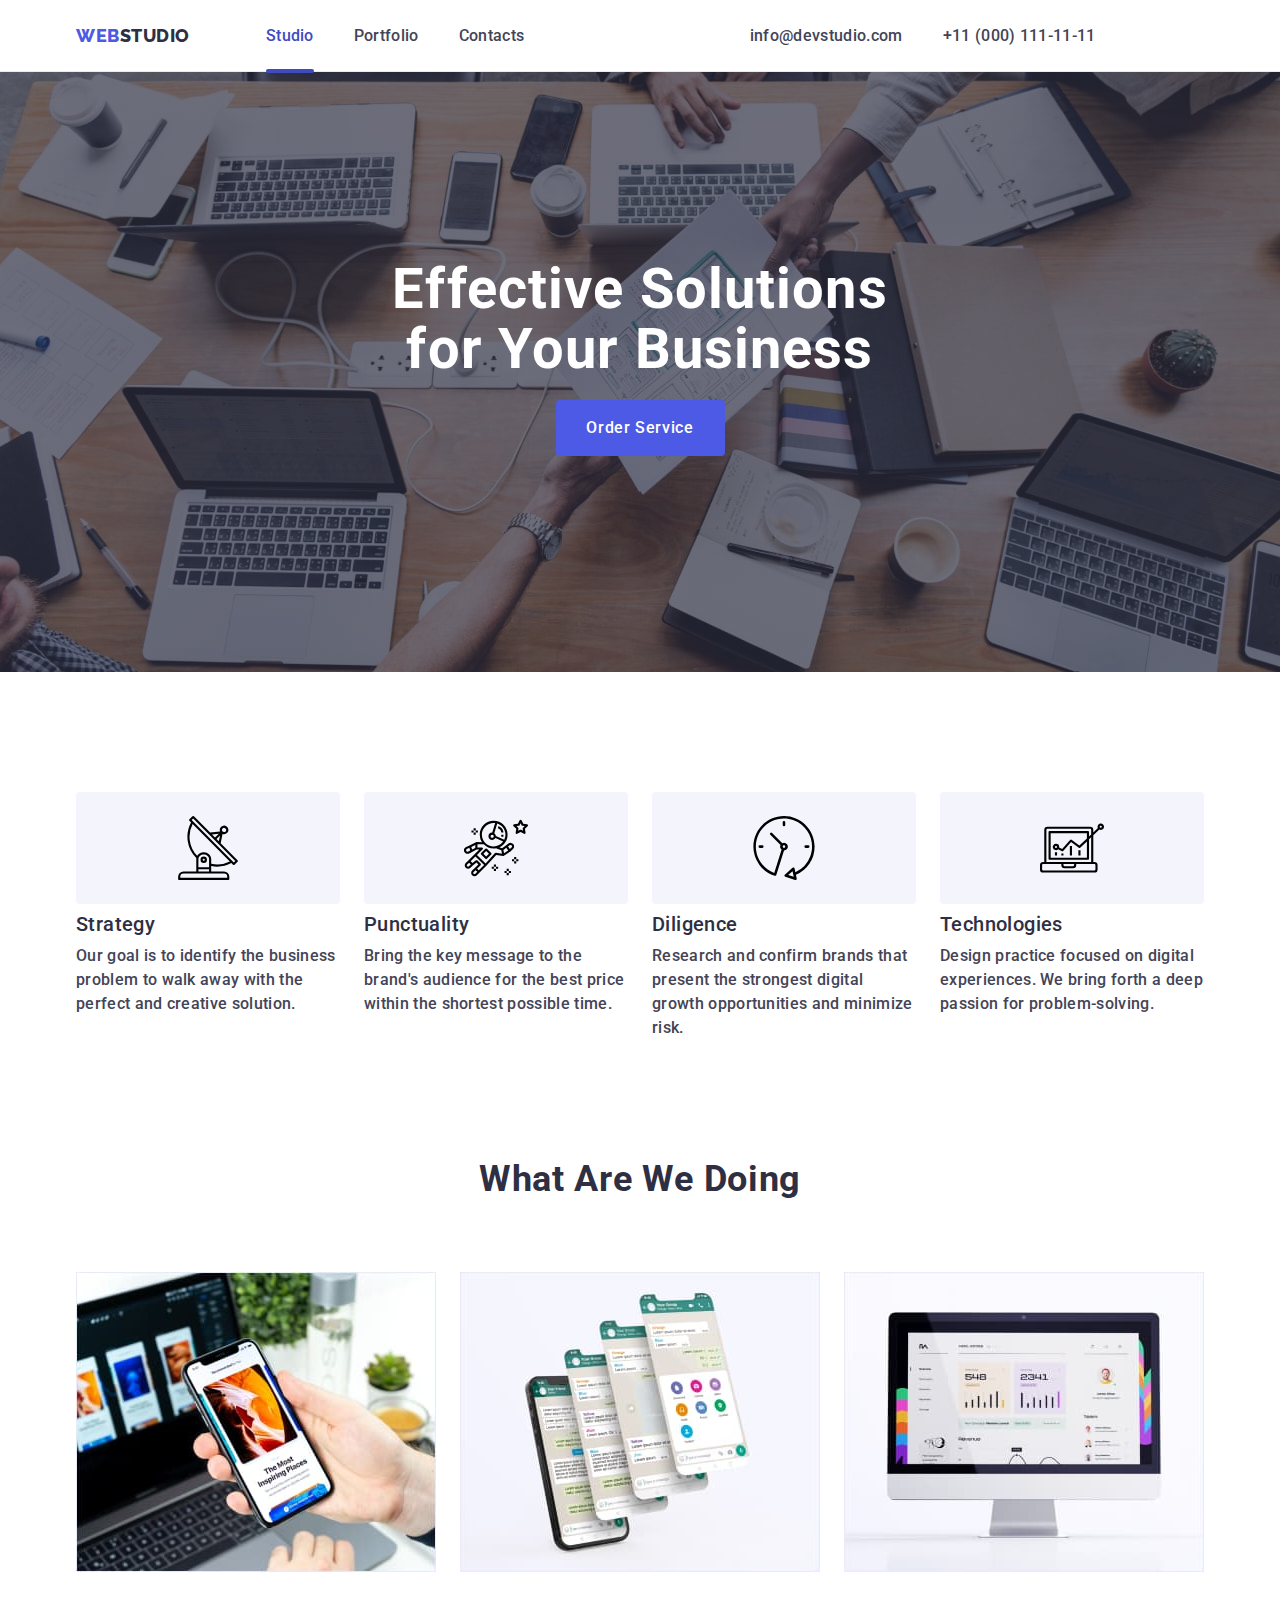
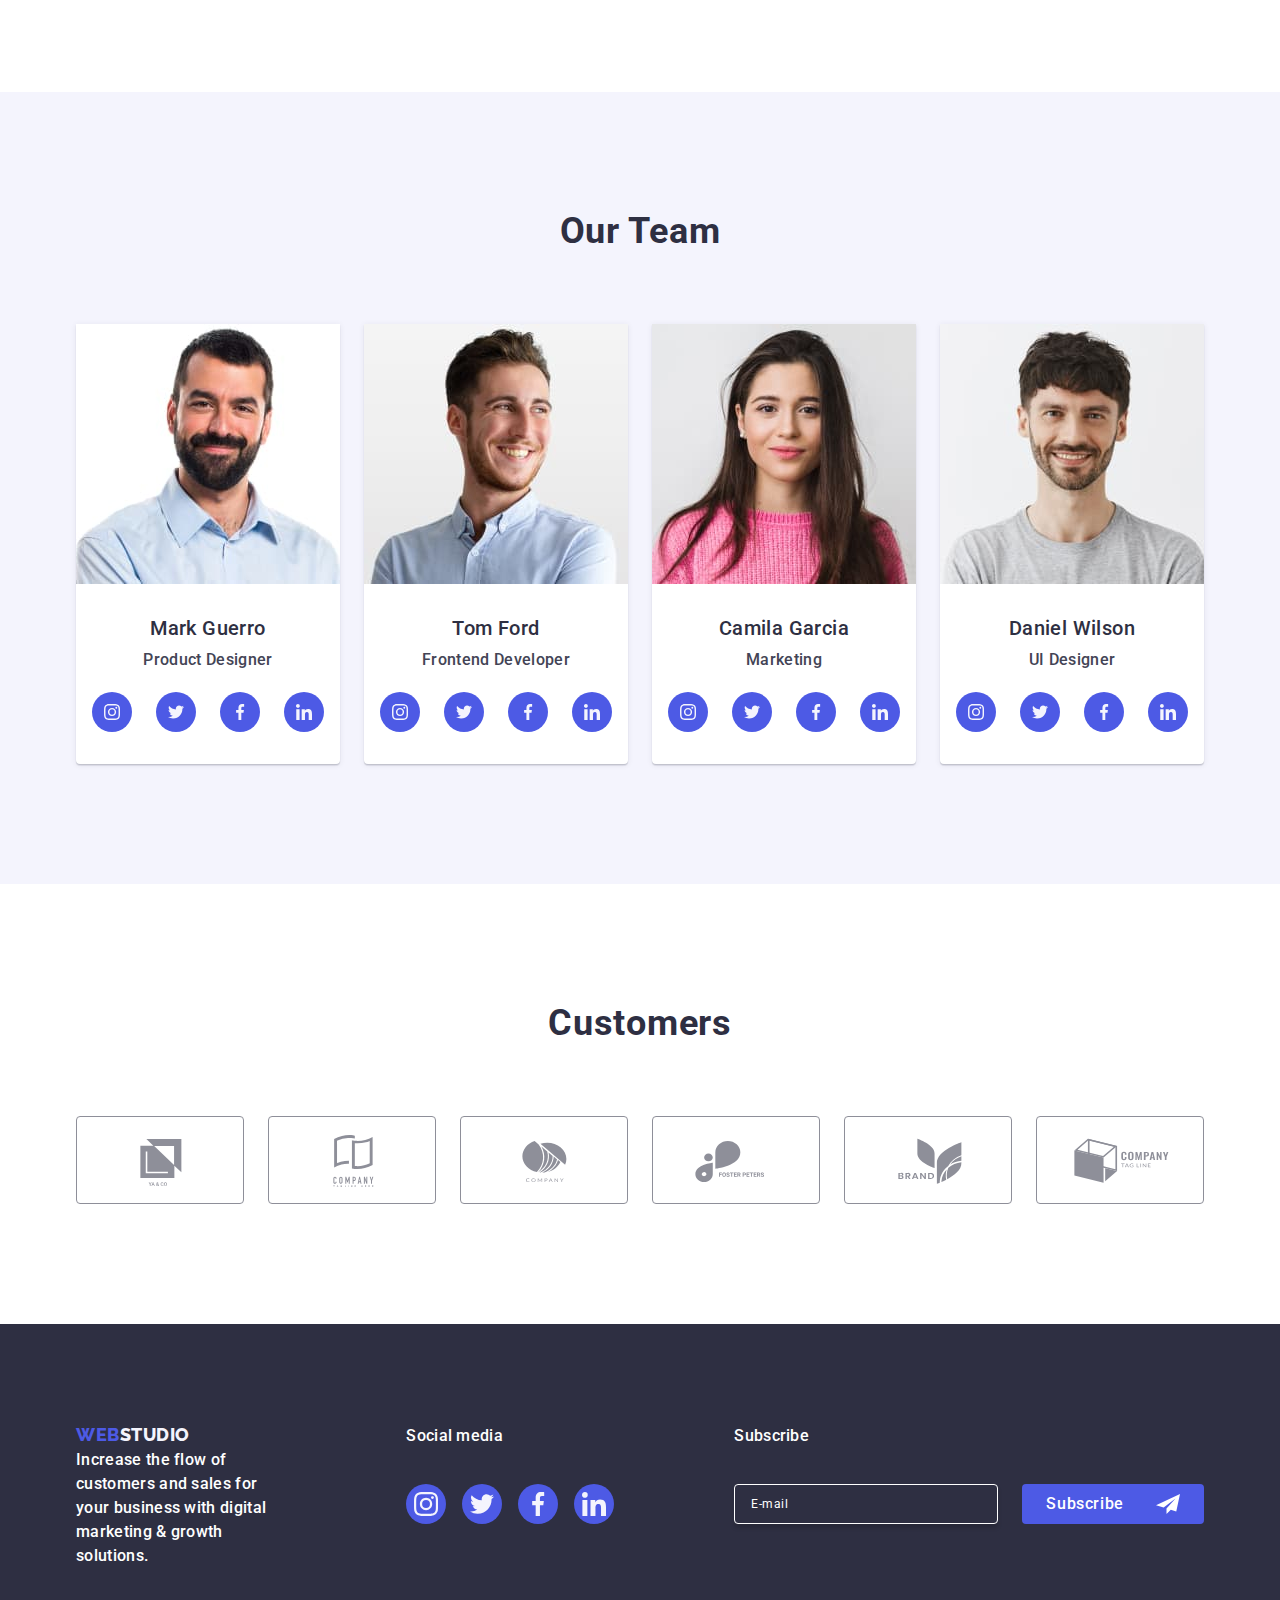
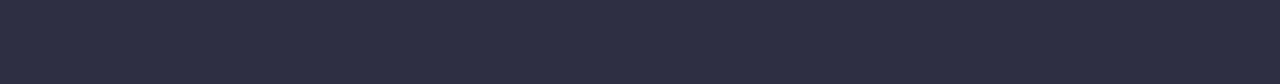
==== index.html @ bc47aa1d "Initial commit" ====
<!DOCTYPE html>
<html lang="en">
  <head>
    <link rel="preconnect" href="https://fonts.googleapis.com" />
    <link rel="preconnect" href="https://fonts.gstatic.com" crossorigin />
    <link
      href="https://fonts.googleapis.com/css2?family=Raleway:wght@800&family=Roboto:wght@400;500;700;900&display=swap"
      rel="stylesheet"
    />

    <link
      rel="stylesheet"
      href="https://cdnjs.cloudflare.com/ajax/libs/modern-normalize/2.0.0/modern-normalize.min.css"
      integrity="sha512-4xo8blKMVCiXpTaLzQSLSw3KFOVPWhm/TRtuPVc4WG6kUgjH6J03IBuG7JZPkcWMxJ5huwaBpOpnwYElP/m6wg=="
      crossorigin="anonymous"
      referrerpolicy="no-referrer"
    />
    <link rel="stylesheet" href="css/style.css" />
    <meta charset="UTF-8" />
    <meta name="viewport" content="width=device-width, initial-scale=1.0" />
    <title>Studio</title>
  </head>
  <body>
    <header class="head">
      <div class="headercontainer container">
        <nav class="headernav">
          <a class="logo link" href="index.html"
            >WEB<span class="logospan">Studio</span></a
          >
          <ul class="list">
            <li>
              <a class="navlink link active" href="./index.html">Studio</a>
            </li>
            <li>
              <a class="navlink link" href="./portfolio.html"> Portfolio</a>
            </li>
            <li><a class="navlink link" href="">Contacts</a></li>
          </ul>
        </nav>
        <address class="adress">
          <ul class="list">
            <li>
              <a href="mailto:info@devstudio.com" class="adreslink link"
                >info@devstudio.com</a
              >
            </li>
            <li>
              <a href="tel:11(000)1111111" class="adreslink link"
                >+11 (000) 111-11-11</a
              >
            </li>
          </ul>
        </address>
      </div>
    </header>
    <main>
      <section class="herosection">
        <div class="container">
          <h1 class="mainheader">Effective Solutions for Your Business</h1>
          <button data-modal-open type="button" class="herobutton">
            Order Service
          </button>
        </div>
      </section>
      <section class="featuressection">
        <div class="container">
          <h2 class="visually-hidden">FEATURES</h2>
          <ul class="list">
            <li class="listitem">
              <div class="icon">
                <svg width="64" height="64">
                  <use href="./images/icons.svg#icon-antenna-1"></use>
                </svg>
              </div>
              <h3 class="headerthree">Strategy</h3>
              <p class="paragraph">
                Our goal is to identify the business problem to walk away with
                the perfect and creative solution.
              </p>
            </li>
            <li class="listitem">
              <div class="icon">
                <svg width="64" height="64">
                  <use href="./images/icons.svg#icon-astronaut-1"></use>
                </svg>
              </div>
              <h3 class="headerthree">Punctuality</h3>
              <p class="paragraph">
                Bring the key message to the brand's audience for the best price
                within the shortest possible time.
              </p>
            </li>
            <li class="listitem">
              <div class="icon">
                <svg width="64" height="64">
                  <use href="./images/icons.svg#icon-clock-1"></use>
                </svg>
              </div>
              <h3 class="headerthree">Diligence</h3>
              <p class="paragraph">
                Research and confirm brands that present the strongest digital
                growth opportunities and minimize risk.
              </p>
            </li>
            <li class="listitem">
              <div class="icon">
                <svg width="64" height="64">
                  <use href="./images/icons.svg#icon-diagram-1"></use>
                </svg>
              </div>
              <h3 class="headerthree">Technologies</h3>
              <p class="paragraph">
                Design practice focused on digital experiences. We bring forth a
                deep passion for problem-solving.
              </p>
            </li>
          </ul>
        </div>
      </section>
      <section class="skillssection">
        <div class="container">
          <h2 class="headertwo">What are we doing</h2>
          <ul class="list">
            <li class="listitem">
              <img
                src="images/WhatAreWe1.jpg"
                alt="desktop image"
                width="360"
                height="300"
              />
            </li>
            <li class="listitem">
              <img
                src="images/WhatAreWe2.jpg"
                alt="mobile image"
                width="360"
                height="300"
              />
            </li>
            <li class="listitem">
              <img
                src="images/WhatAreWe3.jpg"
                alt="laptop mobile image"
                width="360"
                height="300"
              />
            </li>
          </ul>
        </div>
      </section>
      <section class="ourteamsection">
        <div class="container">
          <h2 class="headertwo">Our Team</h2>
          <ul class="list">
            <li class="teammember">
              <img
                src="images/MarkGuerro.jpg"
                alt="middle age man in a blue shirt with short black stubble"
                width="264"
                height="260"
              />
              <div class="memberdescription">
                <h3 class="headerthree">Mark Guerro</h3>
                <p class="paragraph">Product Designer</p>
                <ul class="socialicons">
                  <li class="socialicon">
                    <a class="sociallink" href="">
                      <svg class="svgproperties" width="16" height="16">
                        <use href="./images/icons.svg#icon-instagram-2"></use>
                      </svg>
                    </a>
                  </li>
                  <li class="socialicon">
                    <a class="sociallink" href="">
                      <svg class="svgproperties" width="16" height="16">
                        <use href="./images/icons.svg#icon-twitter-1"></use>
                      </svg>
                    </a>
                  </li>
                  <li class="socialicon">
                    <a class="sociallink" href="">
                      <svg class="svgproperties" width="16" height="16">
                        <use href="./images/icons.svg#icon-facebook-1"></use>
                      </svg>
                    </a>
                  </li>
                  <li class="socialicon">
                    <a class="sociallink" href="">
                      <svg class="svgproperties" width="16" height="16">
                        <use href="./images/icons.svg#icon-linkedin-1"></use>
                      </svg>
                    </a>
                  </li>
                </ul>
              </div>
            </li>
            <li class="teammember">
              <img
                src="images/TomFord.jpg"
                alt="smiling young man with blond hair with short stubble"
                width="264"
                height="260"
              />
              <div class="memberdescription">
                <h3 class="headerthree">Tom Ford</h3>
                <p class="paragraph">Frontend Developer</p>
                <ul class="socialicons">
                  <li class="socialicon">
                    <a class="sociallink" href="">
                      <svg class="svgproperties" width="16" height="16">
                        <use href="./images/icons.svg#icon-instagram-2"></use>
                      </svg>
                    </a>
                  </li>
                  <li class="socialicon">
                    <a class="sociallink" href="">
                      <svg class="svgproperties" width="16" height="16">
                        <use href="./images/icons.svg#icon-twitter-1"></use>
                      </svg>
                    </a>
                  </li>
                  <li class="socialicon">
                    <a class="sociallink" href="">
                      <svg class="svgproperties" width="16" height="16">
                        <use href="./images/icons.svg#icon-facebook-1"></use>
                      </svg>
                    </a>
                  </li>
                  <li class="socialicon">
                    <a class="sociallink" href="">
                      <svg class="svgproperties" width="16" height="16">
                        <use href="./images/icons.svg#icon-linkedin-1"></use>
                      </svg>
                    </a>
                  </li>
                </ul>
              </div>
            </li>
            <li class="teammember">
              <img
                src="images/CamilaGarcia.jpg"
                alt="Young attractive girl with dark brown long hair"
                width="264"
                height="260"
              />
              <div class="memberdescription">
                <h3 class="headerthree">Camila Garcia</h3>
                <p class="paragraph">Marketing</p>
                <ul class="socialicons">
                  <li class="socialicon">
                    <a class="sociallink" href="">
                      <svg class="svgproperties" width="16" height="16">
                        <use href="./images/icons.svg#icon-instagram-2"></use>
                      </svg>
                    </a>
                  </li>
                  <li class="socialicon">
                    <a class="sociallink" href="">
                      <svg class="svgproperties" width="16" height="16">
                        <use href="./images/icons.svg#icon-twitter-1"></use>
                      </svg>
                    </a>
                  </li>
                  <li class="socialicon">
                    <a class="sociallink" href="">
                      <svg class="svgproperties" width="16" height="16">
                        <use href="./images/icons.svg#icon-facebook-1"></use>
                      </svg>
                    </a>
                  </li>
                  <li class="socialicon">
                    <a class="sociallink" href="">
                      <svg class="svgproperties" width="16" height="16">
                        <use href="./images/icons.svg#icon-linkedin-1"></use>
                      </svg>
                    </a>
                  </li>
                </ul>
              </div>
            </li>
            <li class="teammember">
              <img
                src="images/DanielWilson.jpg"
                alt="Young skiny guy with black curly hair and short stubble"
                width="264"
                height="260"
              />
              <div class="memberdescription">
                <h3 class="headerthree">Daniel Wilson</h3>
                <p class="paragraph">UI Designer</p>
                <ul class="socialicons">
                  <li class="socialicon">
                    <a class="sociallink" href="">
                      <svg class="svgproperties" width="16" height="16">
                        <use href="./images/icons.svg#icon-instagram-2"></use>
                      </svg>
                    </a>
                  </li>
                  <li class="socialicon">
                    <a class="sociallink" href="">
                      <svg class="svgproperties" width="16" height="16">
                        <use href="./images/icons.svg#icon-twitter-1"></use>
                      </svg>
                    </a>
                  </li>
                  <li class="socialicon">
                    <a class="sociallink" href="">
                      <svg class="svgproperties" width="16" height="16">
                        <use href="./images/icons.svg#icon-facebook-1"></use>
                      </svg>
                    </a>
                  </li>
                  <li class="socialicon">
                    <a class="sociallink" href="">
                      <svg class="svgproperties" width="16" height="16">
                        <use href="./images/icons.svg#icon-linkedin-1"></use>
                      </svg>
                    </a>
                  </li>
                </ul>
              </div>
            </li>
          </ul>
        </div>
      </section>
      <section class="customers">
        <div class="container">
          <h2 class="headertwo">Customers</h2>
          <ul class="list">
            <li class="customer">
              <a class="customerlink" href="">
                <svg class="svgproperties" width="104" height="56">
                  <use href="./images/icons.svg#icon-Logo"></use>
                </svg>
              </a>
            </li>
            <li class="customer">
              <a class="customerlink" href="">
                <svg class="svgproperties" width="104" height="56">
                  <use href="./images/icons.svg#icon-Logo-1"></use>
                </svg>
              </a>
            </li>
            <li class="customer">
              <a class="customerlink" href="">
                <svg class="svgproperties" width="104" height="56">
                  <use href="./images/icons.svg#icon-Logo-2"></use>
                </svg>
              </a>
            </li>
            <li class="customer">
              <a class="customerlink" href="">
                <svg class="svgproperties" width="104" height="56">
                  <use href="./images/icons.svg#icon-Logo-3"></use>
                </svg>
              </a>
            </li>
            <li class="customer">
              <a class="customerlink" href="">
                <svg class="svgproperties" width="104" height="56">
                  <use href="./images/icons.svg#icon-Logo-4"></use>
                </svg>
              </a>
            </li>
            <li class="customer">
              <a class="customerlink" href="">
                <svg class="svgproperties" width="104" height="56">
                  <use href="./images/icons.svg#icon-Logo-5"></use>
                </svg>
              </a>
            </li>
          </ul>
        </div>
      </section>
    </main>
    <footer class="footer">
      <div class="footercontainer container">
        <div class="footerleft">
          <a href="index.html" class="logo link"
            >WEB<span class="logospan">Studio</span></a
          >

          <p class="paragraph">
            Increase the flow of customers and sales for your business with
            digital marketing & growth solutions.
          </p>
        </div>
        <div class="footerright">
          <p class="paragraph">Social media</p>
          <ul class="socialicons">
            <li class="socialicon">
              <a class="sociallink" href="">
                <svg class="svgproperties" width="24" height="24">
                  <use href="./images/icons.svg#icon-instagram-2"></use>
                </svg>
              </a>
            </li>
            <li class="socialicon">
              <a class="sociallink" href="">
                <svg class="svgproperties" width="24" height="24">
                  <use href="./images/icons.svg#icon-twitter-1"></use>
                </svg>
              </a>
            </li>
            <li class="socialicon">
              <a class="sociallink" href="">
                <svg class="svgproperties" width="24" height="24">
                  <use href="./images/icons.svg#icon-facebook-1"></use>
                </svg>
              </a>
            </li>
            <li class="socialicon">
              <a class="sociallink" href="">
                <svg class="svgproperties" width="24" height="24">
                  <use href="./images/icons.svg#icon-linkedin-1"></use>
                </svg>
              </a>
            </li>
          </ul>
        </div>
        <div class="footersubscribe">
          <p class="paragraph">Subscribe</p>
          <form class="subscribebox">
            <label class="subscribefooterlabel">
              <input
                type="email"
                name="email"
                class="textbox"
                placeholder="E-mail"
                required
              />
            </label>
            <button type="submit" class="herobutton">
              Subscribe
              <svg class="svgproperties" width="24" height="24">
                <use href="./images/icons.svg#icon-send"></use>
              </svg>
            </button>
          </form>
        </div>
      </div>
    </footer>
    <div class="backdrop is-hidden" data-modal>
      <div class="modal modalcontainer">
        <button data-modal-close class="closemodal" type="button">
          <svg class="svgproperties" width="8" height="8">
            <use href="./images/icons.svg#icon-close"></use>
          </svg>
        </button>
        <p class="paragraph">Leave your contacts and we will call you back</p>
        <form class="form">
          <div class="textboxlabelgroup">
            <label class="form-label" for="user-name">Name </label>
            <div class="textboxiconcontainer">
              <input
                type="text"
                name="user-name"
                class="textbox"
                id="user-name"
                required
              />
              <svg class="inputicon" width="18" height="24">
                <use href="./images/icons.svg#icon-person-black-18dp-1"></use>
              </svg>
            </div>
          </div>
          <div class="textboxlabelgroup">
            <label class="form-label">Phone</label>
            <div class="textboxiconcontainer">
              <input
                type="text"
                name="user-name"
                class="textbox"
                id="user-phone"
                required
              />
              <svg class="inputicon" width="18" height="24">
                <use href="./images/icons.svg#icon-phone-black-18dp-1"></use>
              </svg>
            </div>
          </div>
          <div class="textboxlabelgroup">
            <label class="form-label">Email </label>
            <div class="textboxiconcontainer">
              <input
                type="text"
                name="user-name"
                class="textbox"
                id="user-email"
                required
              />
              <svg class="inputicon" width="18" height="24">
                <use href="./images/icons.svg#icon-email-black-18dp-1"></use>
              </svg>
            </div>
          </div>

          <div class="textareacontainer">
            <label class="form-label" for="user-comment">Comment</label>
            <textarea
              class="modalcomment"
              id="user-comment"
              name="user-comment"
              cols="30"
              rows="5"
              placeholder="Text input"
              required
            ></textarea>
          </div>
          <div class="checkboxcontainer">
            <input
              class="checkboxinput visually-hidden"
              id="user-privacy"
              type="checkbox"
              name="user-privacy"
              value="true"
              required
            />
            <label class="checkboxlabel" for="user-privacy">
              <span class="checkboxspan">
                <svg class="checkicon" width="10" height="8">
                  <use href="./images/icons.svg#icon-checkmark"></use>
                </svg>
              </span>
              I accept the terms and conditions of the
              <a href="" class="link">Privacy Policy</a></label
            >
          </div>

          <button class="herobutton" type="submit">Send</button>
        </form>
      </div>
    </div>
    <script src="./js/modal.js"></script>
  </body>
</html>
---- css/style.css ----
@import "normalize.css";
/* GLOBAL */
* {
  padding: 0;
  margin: 0;
}

:root {
  --text-color: #434455;
  --background-color: #ffffff;
  --logo-color: #4d5ae5;
  --logo-span-color: #2e2f42;
  --footer-text: #f4f4fd;
  --borderbuttoncolor: #e7e9fc;
  --linkiconcolor: #8e8f99;
  --span-checked-background: #404bbf;
}

body {
  /* display: block; */
  font-family: "Roboto", sans-serif;
  font-size: 16px;
  font-weight: 500;
  line-height: 24px;
  color: rgba(46, 47, 66, 1);
}
.container {
  width: 1158px;
  margin: 0 auto;
  padding: 0 15px;
}
.list {
  list-style: none;
  display: flex;
  gap: 24px;
}

.link {
  text-decoration: none;
}
img {
  display: block;
}

.visually-hidden {
  position: absolute;
  width: 1px;
  height: 1px;
  margin: -1px;
  border: 0;
  padding: 0;

  white-space: nowrap;
  clip-path: inset(100%);
  clip: rect(0 0 0 0);
  overflow: hidden;
}

/* HEADER */
.head {
  display: flex;
  align-items: center;
  justify-content: center;
  border-bottom: 1px solid #e7e9fc;
  height: 72px;
  /* padding: 31px 0; */
  box-shadow: 0px 2px 1px rgba(46, 47, 66, 0.08),
    0px 1px 1px rgba(46, 47, 66, 0.16), 0px 1px 6px rgba(46, 47, 66, 0.08);
}
.logo {
  font-family: "Raleway", sans-serif;
  font-weight: 800;
  font-size: 18px;
  line-height: 1.17;
  letter-spacing: 0.03em;
  text-transform: uppercase;
  color: var(--logo-color);
  margin-right: 76px;
}

.link:hover,
.link:focus {
  color: #404bbf;
}

.logospan {
  color: var(--logo-span-color);
}

.navlink {
  position: relative;
  font-weight: 500;
  font-size: 16px;
  line-height: 1.5;
  letter-spacing: 0.02em;
  color: var(--text-color);
  padding: 24px 0;
  transition: color 250ms cubic-bezier(0.4, 0, 0.2, 1);
}

.active {
  color: #404bbf;
}
.active::after {
  position: absolute;
  content: "";
  left: 0;
  bottom: -4px;
  height: 4px;
  background-color: #404bbf;
  border-radius: 2px;
  width: 100%;
}

.adreslink {
  font-size: 16px;
  line-height: 1.5;
  letter-spacing: 0.02em;
  color: var(--text-color);
  transition: color 250ms cubic-bezier(0.4, 0, 0.2, 1);
}

.head .adress {
  font-style: normal;
}
/* HEADER--placing */
.headercontainer {
  display: flex;
  gap: 20%;
}
.headernav {
  display: flex;
  align-items: center;
}
.headernav .list {
  display: flex;
  gap: 40px;
}
.adress .list {
  display: flex;
  gap: 40px;
}

/* HERO SECTION */
.herosection {
  /* background-color: var(--logo-span-color); */
  background-image: linear-gradient(
      rgba(46, 47, 66, 0.7),
      rgba(46, 47, 66, 0.7)
    ),
    url(../images/herosection.jpg);
  padding: 188px 0;
  max-width: 1440px;
  background-repeat: no-repeat;
  background-position: center;
  background-size: cover;
  margin: 0 auto;
  height: 600px;
}
.herosection .container {
  display: flex;
  flex-direction: column;
  justify-content: center;
  align-items: center;
  gap: 20px;
}
.mainheader {
  font-size: 56px;
  line-height: 1.07;
  text-align: center;
  letter-spacing: 0.02em;
  color: #ffffff;
  max-width: 496px;
}

.herobutton {
  display: block;
  background-color: var(--logo-color);
  font-family: "Roboto", sans-serif;
  color: #ffffff;
  cursor: pointer;
  font-size: 16px;
  font-weight: 500;
  line-height: 1.5;
  letter-spacing: 0.04em;
  min-width: 169px;
  height: 56px;
  border: none;
  border-radius: 4px;
  transition: background-color 250ms cubic-bezier(0.4, 0, 0.2, 1);
}

.herobutton:hover,
.herobutton:focus {
  background-color: #404bbf;
}

/* SECTION1 */
.featuressection {
  padding: 120px 0;
}

.featuressection .listitem {
  /* border: 1px solid red; */
  width: calc((100% - 72px) / 4);
}

.icon {
  background-color: #f4f4fd;
  display: flex;
  justify-content: center;
  align-items: center;
  height: 112px;
  border-radius: 4px;
  margin-bottom: 8px;
}

.headerthree {
  font-weight: 500;
  font-size: 20px;
  line-height: 1.2;
  letter-spacing: 0.02em;
  color: var(--logo-span-color);
  margin-bottom: 8px;
}

.paragraph {
  font-size: 16px;
  line-height: 1.5;
  letter-spacing: 0.02em;
  color: var(--text-color);
}

/* SECTION2 */
.skillssection {
  padding-bottom: 120px;
}

.skillssection .listitem {
  width: calc((100% - 48px) / 3);
}
.headertwo {
  font-size: 36px;
  line-height: 1.11;
  text-align: center;
  letter-spacing: 0.02em;
  text-transform: capitalize;
  color: var(--logo-span-color);
  margin-bottom: 72px;
}

/* SECTION3 */
.ourteamsection {
  background-color: #f4f4fd;
  padding: 120px 0;
}

.teammember {
  background-color: #ffffff;
  width: calc((100% - 72px) / 4);
  border-radius: 0px 0px 4px 4px;
  box-shadow: 0px 1px 6px rgba(46, 47, 66, 0.08),
    0px 1px 1px rgba(46, 47, 66, 0.16), 0px 2px 1px rgba(46, 47, 66, 0.08);
}

.memberdescription {
  padding: 32px 16px;
  /* width: 100%; */
}
.memberdescription .headerthree {
  text-align: center;
  margin-bottom: 8px;
}

.memberdescription .paragraph {
  text-align: center;
}

.memberdescription .socialicons {
  list-style: none;
  display: flex;
  gap: 24px;
  justify-content: center;
  padding: 20px 0 0 0;
}

.socialicons .socialicon {
  width: 40px;
  height: 40px;
}

.sociallink {
  /* border: 1px solid red; */
  width: 100%;
  height: 100%;
  background-color: var(--logo-color);
  border-radius: 50%;
  display: flex;
  justify-content: center;
  align-items: center;
  transition: background-color 250ms cubic-bezier(0.4, 0, 0.2, 1);
}

.sociallink:hover,
.sociallink:focus {
  background-color: #404bbf;
}

.svgproperties {
  fill: #f4f4fd;
}

/* SECTION 5 CUSTOMERS */
.customers {
  padding: 120px 0;
}

.customer {
  height: 88px;
  width: calc((100% - 120px) / 6);
}

.customerlink {
  width: 100%;
  height: 100%;
  border: 1px solid #8e8f99;
  border-radius: 4px;
  display: flex;
  justify-content: center;
  align-items: center;
  color: var(--linkiconcolor);
  transition: border-color 250ms cubic-bezier(0.4, 0, 0.2, 1),
    color 250ms cubic-bezier(0.4, 0, 0.2, 1);
}

.customerlink:hover,
.customerlink:focus {
  border-color: #404bbf;
  color: #404bbf;
}

.customer .svgproperties {
  fill: currentColor;
}

/* FOOTER */
.footer {
  background-color: var(--logo-span-color);
  padding: 100px 0;
}

.footercontainer {
  display: flex;
  align-items: baseline;
}

.footerleft,
.footerright {
  margin-right: 120px;
}
.footer .socialicons {
  list-style: none;
  display: flex;
  gap: 16px;
  justify-content: center;
  padding: 20px 0 0 0;
}

.footer .sociallink {
  display: flex;
  /* display: inline-block;
  margin-bottom: 16px; */
  transition: background-color 250ms cubic-bezier(0.4, 0, 0.2, 1);
}

.footer .sociallink:hover,
.footer .sociallink:focus {
  background-color: #31d0aa;
}

.footer .paragraph {
  max-width: 264px;
  color: var(--background-color);
  margin-bottom: 16px;
}

.footer .logospan {
  color: #f4f4fd;
}

/* FOOTER SUBSCRIBE SECTION */
.subscribebox {
  display: flex;
  gap: 24px;
  padding: 20px 0 0 0;
}
/* .subscribefooterlabel {
  display: flex;
  gap: 24px;
} */

.subscribefooterlabel .textbox {
  gap: 24px;
  width: 264px;
  height: 40px;
  flex-shrink: 0;
  border-radius: 4px;
  border: 1px solid #ffffff;
  border-radius: 4px;
  box-shadow: 0px 4px 4px 0px rgba(0, 0, 0, 0.15);
  background-color: transparent;
  color: #ffffff;
  font-size: 12px;
  line-height: 1.5;
  letter-spacing: 0.04em;
  padding-left: 16px;
  box-shadow: 0px 4px 4px 0px rgba(0, 0, 0, 0.15);
}

.subscribebox .textbox::placeholder {
  color: #ffffff;
}

.subscribebox .textbox:focus {
  border: 1px solid var(--background-color);
  outline: none;
}

.subscribebox .herobutton {
  min-width: 165px;
  height: 40px;
  display: flex;
  justify-content: center;
  align-items: center;
  gap: 16px;
  padding: 8px 24px;
}

.subscribebox .herobutton .svgproperties {
  margin-left: 16px;
}
/* PORTFOLIO */
.portfolio {
  padding: 96px 0 120px 0;
}

.portfolio .list {
  list-style: none;
  justify-content: center;
  gap: 24px;
  margin-bottom: 72px;
}

.portfoliolist {
  display: flex;
  justify-content: center;
  list-style: none;
  flex-wrap: wrap;
  column-gap: 24px;
  row-gap: 48px;
}
.portfolioitem {
  width: calc((100% - 48px) / 3);
}

.portfoliolist .link {
  display: block;
  transition: box-shadow 250ms cubic-bezier(0.4, 0, 0.2, 1);
}

.portfoliolist .link:hover,
.portfoliolist .link:focus {
  box-shadow: 0px 1px 6px rgba(46, 47, 66, 0.08),
    0px 1px 1px rgba(46, 47, 66, 0.16), 0px 2px 1px rgba(46, 47, 66, 0.08);
  transform: translateY(0%);
}

.portfoliodescription {
  padding: 32px 16px;
  border: 1px solid #e7e9fc;
  border-top: none;
}

.portfoliolist .headertwo {
  font-weight: 500;
  font-size: 20px;
  line-height: 1.2;
  letter-spacing: 0.02em;
  color: var(--logo-span-color);
  text-align: left;
  margin-bottom: 8px;
}

.btn {
  background-color: var(--footer-text);
  color: var(--logo-color);
  cursor: pointer;
  font-size: 16px;
  font-weight: 500;
  font-family: "Roboto", sans-serif;
  line-height: 1.5;
  letter-spacing: 0.04em;
  padding: 12px 24px;
  border: 1px solid var(--borderbuttoncolor);
  border-radius: 4px;
  transition: color 250ms cubic-bezier(0.4, 0, 0.2, 1),
    background-color 250ms cubic-bezier(0.4, 0, 0.2, 1),
    border-color 250ms cubic-bezier(0.4, 0, 0.2, 1),
    box-shadow 250ms cubic-bezier(0.4, 0, 0.2, 1);
}

.btn:hover,
.btn:focus {
  border: 1px solid transparent;
  background-color: #404bbf;
  color: #ffffff;
  box-shadow: 0px 3px 1px rgba(0, 0, 0, 0.1), 0px 2px 1px rgba(0, 0, 0, 0.08),
    0px 2px 2px rgba(0, 0, 0, 0.12);
}

/* PORTFOLIO --- OVERLAY TEXT */
.overlaytext {
  position: relative;
  overflow: hidden;
}

.overlaytext .paragraph {
  position: absolute;
  top: 0;
  left: 0;
  padding: 40px 32px;
  background-color: #4d5ae5;
  width: 100%;
  height: 100%;
  color: var(--footer-text);
  opacity: 0.9;
  transform: translatey(100%);
  transition: transform 250ms cubic-bezier(0.4, 0, 0.2, 1);
}

.portfolioitem .link:hover .paragraph,
.portfolioitem .link:focus .paragraph {
  transform: translatey(0);
}

/* MODAL */
.is-hidden {
  visibility: hidden;
  opacity: 0;
  pointer-events: none;
}

.backdrop {
  position: fixed;
  height: 100vh;
  width: 100vw;
  top: 0;
  left: 0;
  /* display: flex;
  justify-content: center;
  align-items: center; */
  background-color: rgba(46, 47, 66, 0.4);
  transition: opacity 250ms cubic-bezier(0.4, 0, 0.2, 1),
    visibility 250ms cubic-bezier(0.4, 0, 0.2, 1);
}

.modal {
  position: absolute;
  top: 50%;
  left: 50%;
  transform: translate(-50%, -50%) scale(1);
  min-height: 584px;
  background: #fcfcfc;
  width: 408px;
  border-radius: 4px;
  box-shadow: 0px 1px 1px rgba(0, 0, 0, 0.14), 0px 1px 3px rgba(0, 0, 0, 0.12),
    0px 2px 1px rgba(0, 0, 0, 0.2);
  transition: transform 250ms cubic-bezier(0.4, 0, 0.2, 1);
  padding: 72px 24px 24px 24px;
}

.modal .modalcontainer {
  margin-bottom: 8px;
}
.modal .paragraph {
  font-weight: 500;
  color: var(--logo-span-color);
  margin-bottom: 16px;
  text-align: center;
}
.closemodal {
  position: absolute;
  top: 24px;
  right: 24px;
  width: 24px;
  height: 24px;
  border-radius: 50%;
  border: 1px solid rgba(0, 0, 0, 0.1);
  display: flex;
  justify-content: center;
  align-items: center;
  background-color: #e7e9fc;
  cursor: pointer;
  transition: background-color 250ms cubic-bezier(0.4, 0, 0.2, 1),
    border 250ms cubic-bezier(0.4, 0, 0.2, 1);
}

.closemodal .svgproperties {
  transition: fill 250ms cubic-bezier(0.4, 0, 0.2, 1);
  fill: var(--logo-span-color);
}

.closemodal:hover .svgproperties,
.closemodal:focus .svgproperties {
  fill: #ffffff;
}

.closemodal:hover,
.closemodal:focus {
  background-color: #404bbf;
  border: none;
}

/* .form {
  display: flex;
  flex-direction: column;
  gap: 116px;
} */

/* .form-group {
  display: flex;
  flex-direction: column;
  gap: 8px;
  border: none;
} */

/* INPUT TEXT BOX AND LABELS */

.textboxlabelgroup {
  margin-bottom: 8px;
}

.form-label {
  display: block;
  gap: 4px;
  width: 360px;
  color: var(--linkiconcolor);
  font-family: Roboto;
  font-size: 12px;
  font-style: normal;
  font-weight: 400;
  letter-spacing: 0.04em;
  line-height: 1.17;
  margin-bottom: 4px;
}

.textboxiconcontainer {
  /* border: 1px solid red; */
  position: relative;
}
.textbox {
  width: 100%;
  height: 40px;
  border-radius: 4px;
  border: 1px solid rgba(46, 47, 66, 0.4);
  padding-left: 38px;
  background-color: transparent;
  outline: transparent;
  transition: border-color 250ms cubic-bezier(0.4, 0, 0.2, 1);
}

.inputicon {
  position: absolute;
  top: 50%;
  left: 16px;
  transform: translateY(-50%);
  transition: fill 250ms cubic-bezier(0.4, 0, 0.2, 1);
}

.textboxiconcontainer:focus-within {
  fill: #4d5ae5;
}

.textbox:focus {
  /* border: 1px solid var(--logo-color); */
  border-color: #4d5ae5;
  outline: none;
}
.textareacontainer {
  margin-bottom: 16px;
}

.textareacontainer .modalcomment {
  padding: 8px 16px;
  width: 100%;
  height: 120px;
  border-radius: 4px;
  border: 1px solid rgba(46, 47, 66, 0.4);
  color: rgba(46, 47, 66, 0.4);
  font-size: 12px;
  line-height: 1.17;
  letter-spacing: 0.04em;
  background-color: transparent;
  outline: transparent;
  resize: none;
  transition: border-color 250ms cubic-bezier(0.4, 0, 0.2, 1);
}

.textareacontainer .modalcomment:focus {
  border-color: #4d5ae5;
  outline: none;
}

.checkboxcontainer {
  margin-bottom: 24px;
}
.checkboxlabel {
  display: block;
  gap: 8px;
  color: var(--linkiconcolor);
  font-family: Roboto;
  font-size: 12px;
  font-style: normal;
  font-weight: 400;
  line-height: 1.17;
  letter-spacing: 0.04em;
}

.checkboxlabel .link {
  color: var(--logo-color);
}

.checkboxspan {
  width: 16px;
  height: 16px;
  border: 1px solid rgba(46, 47, 66, 0.4);
  border-radius: 2px;
  transition: background-color 250ms cubic-bezier(0.4, 0, 0.2, 1),
    border 250ms cubic-bezier(0.4, 0, 0.2, 1),
    fill 250ms cubic-bezier(0.4, 0, 0.2, 1);
  display: inline-flex;
  align-items: center;
  justify-content: center;
  fill: transparent;
}

.checkboxinput:checked + .checkboxlabel .checkboxspan {
  background-color: var(--span-checked-background);
  border: none;
  fill: var(--footer-text);
}

.modal .herobutton {
  margin: 0 auto;
}
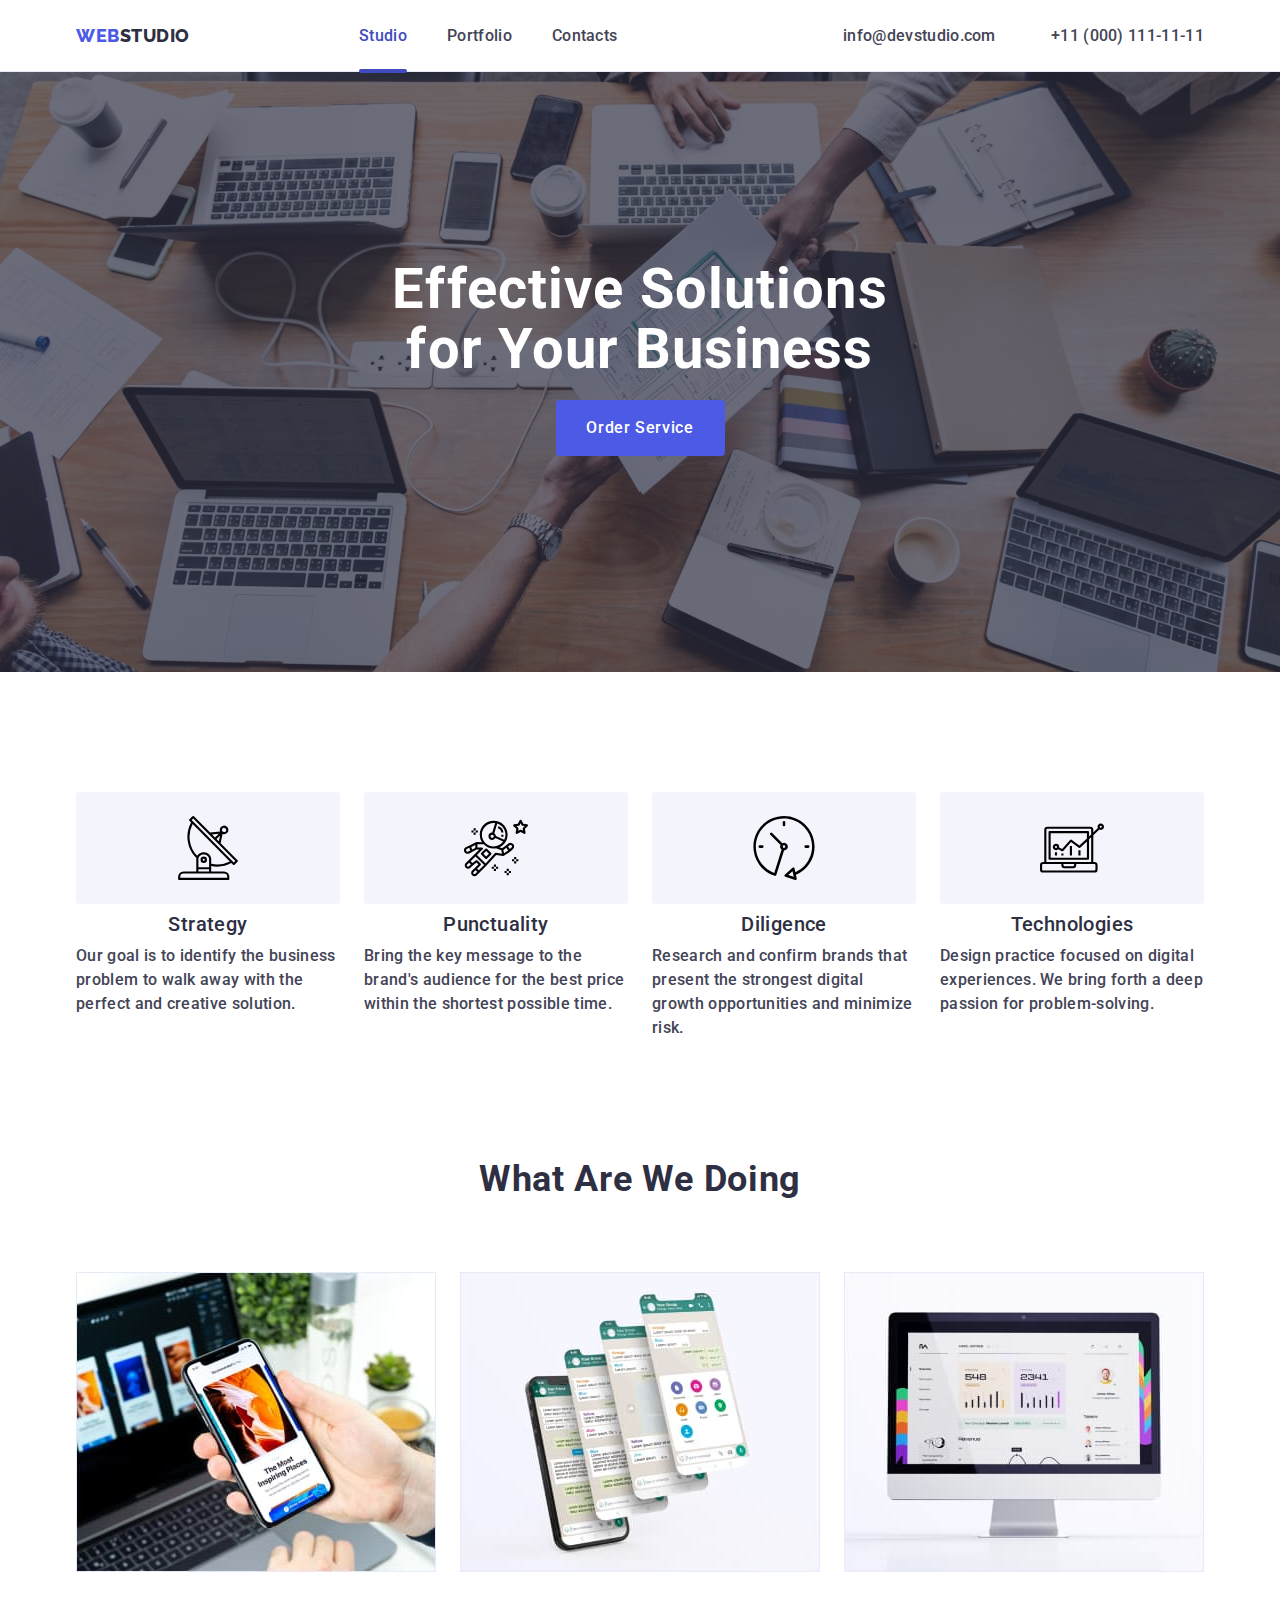
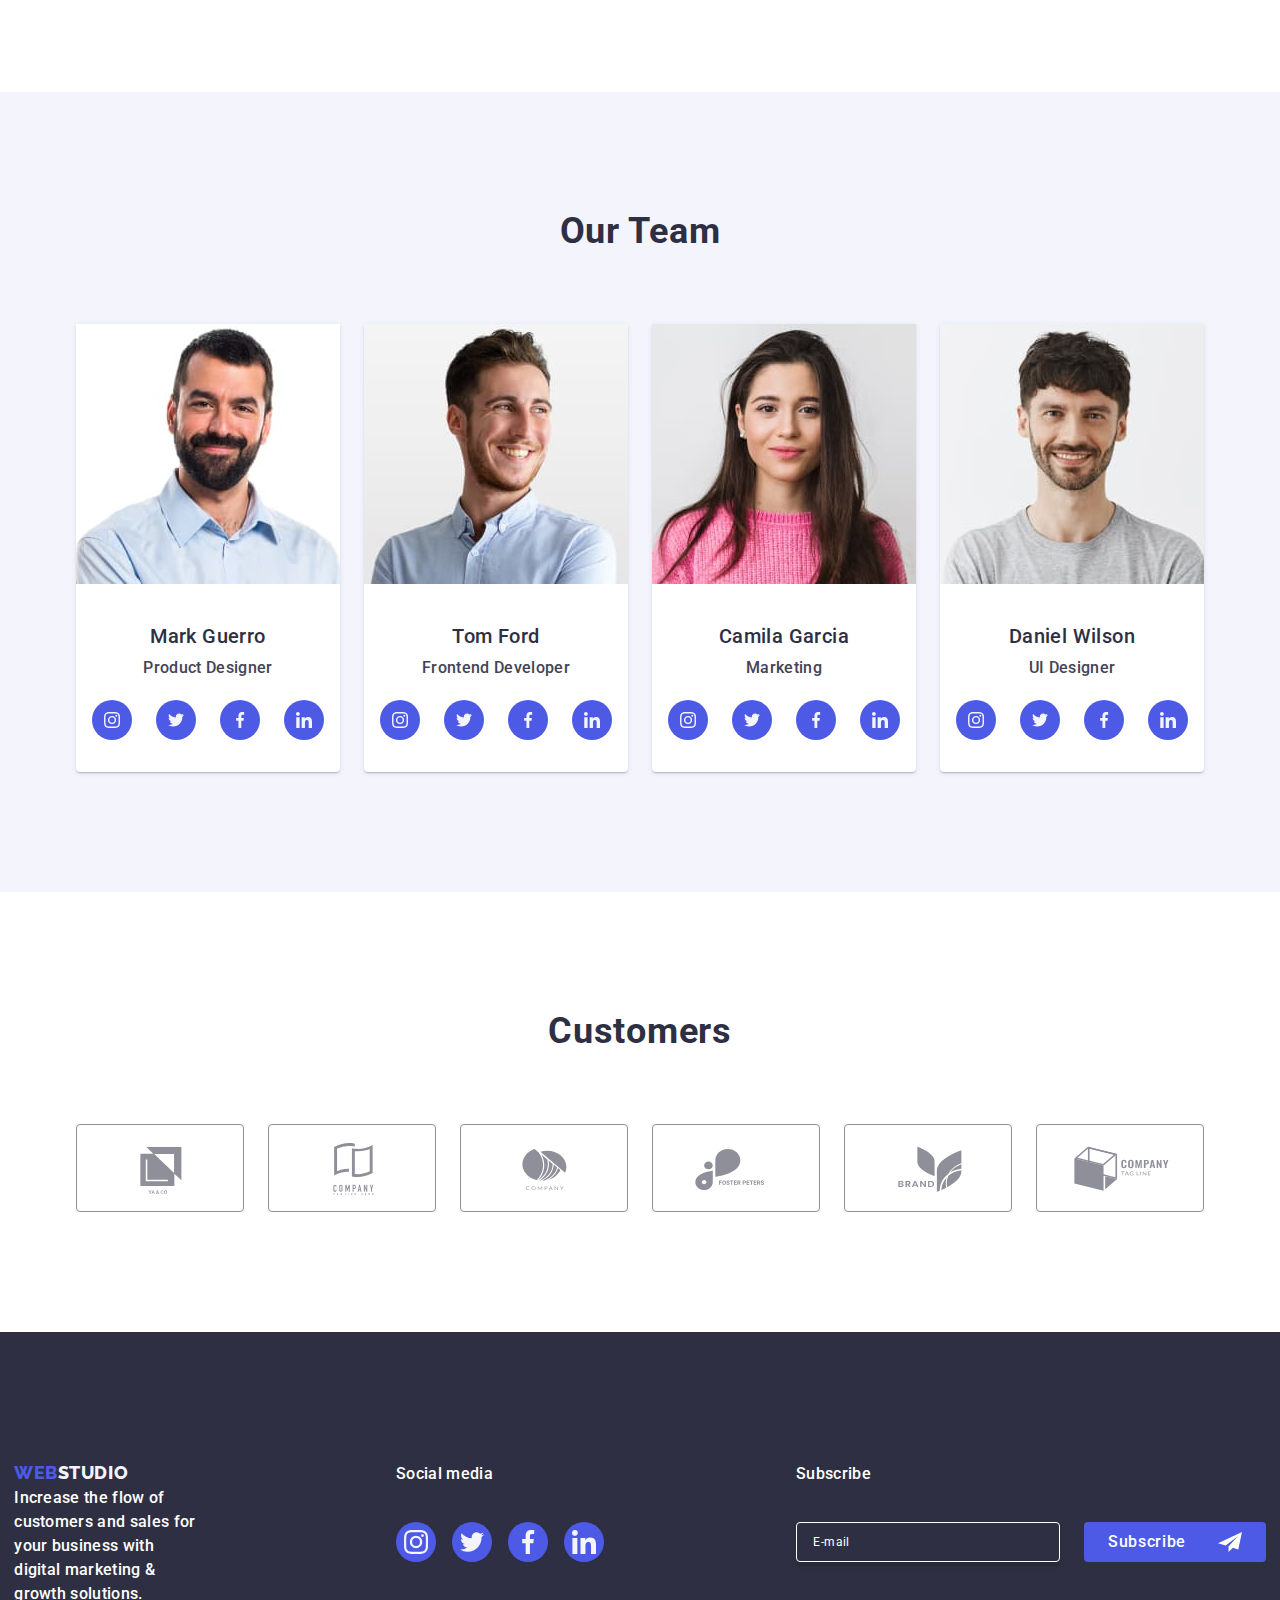
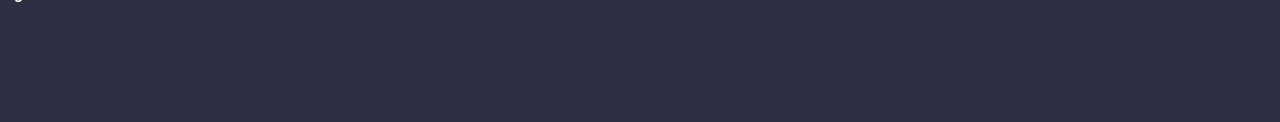
==== commit 7c511cb4: "mobilemenu" ====
--- a/index.html
+++ b/index.html
@@ -15,6 +15,7 @@
       crossorigin="anonymous"
       referrerpolicy="no-referrer"
     />
+    <!-- <link rel="stylesheet" href="css/responsive.css" /> -->
     <link rel="stylesheet" href="css/style.css" />
     <meta charset="UTF-8" />
     <meta name="viewport" content="width=device-width, initial-scale=1.0" />
@@ -27,6 +28,27 @@
           <a class="logo link" href="index.html"
             >WEB<span class="logospan">Studio</span></a
           >
+          <!-- MOBILE MENU HAMBURGER OPEN -->
+          <button
+            class="menu-toggle js-open-menu"
+            aria-expanded="false"
+            aria-controls="mobile-menu"
+          >
+            <svg
+              width="24"
+              height="24"
+              fill="currentColor"
+              viewBox="0 0 20 20"
+              xmlns="http://www.w3.org/2000/svg"
+            >
+              <path
+                fill-rule="evenodd"
+                d="M3 5a1 1 0 011-1h12a1 1 0 110 2H4a1 1 0 01-1-1zM3 10a1 1 0 011-1h12a1 1 0 110 2H4a1 1 0 01-1-1zM3 15a1 1 0 011-1h12a1 1 0 110 2H4a1 1 0 01-1-1z"
+                clip-rule="evenodd"
+              ></path>
+            </svg>
+          </button>
+          <!-- MOBILE MENU CLOSE -->
           <ul class="list">
             <li>
               <a class="navlink link active" href="./index.html">Studio</a>
@@ -531,6 +553,30 @@
         </form>
       </div>
     </div>
+    <div class="menu-container js-menu-container" id="mobile-menu">
+      <button class="menu-toggle js-close-menu">
+        <svg
+          fill="currentColor"
+          viewBox="0 0 20 20"
+          xmlns="http://www.w3.org/2000/svg"
+          width="24"
+          height="24"
+        >
+          <path
+            fill-rule="evenodd"
+            d="M4.293 4.293a1 1 0 011.414 0L10 8.586l4.293-4.293a1 1 0 111.414 1.414L11.414 10l4.293 4.293a1 1 0 01-1.414 1.414L10 11.414l-4.293 4.293a1 1 0 01-1.414-1.414L8.586 10 4.293 5.707a1 1 0 010-1.414z"
+            clip-rule="evenodd"
+          ></path>
+        </svg>
+      </button>
+
+      <ul class="mobile-menu">
+        <li><a href="" class="link">Studio</a></li>
+        <li><a href="" class="link">Portfolio</a></li>
+        <li><a href="" class="link">Contacts</a></li>
+      </ul>
+    </div>
+    <script src="./js/mobile-menu.js"></script>
     <script src="./js/modal.js"></script>
   </body>
 </html>
--- a/css/style.css
+++ b/css/style.css
@@ -1,10 +1,13 @@
 @import "normalize.css";
+@import url("header.css");
+@import url("footer.css");
+@import url("modal.css");
+@import url("menumobile.css");
 /* GLOBAL */
 * {
   padding: 0;
   margin: 0;
 }
-
 :root {
   --text-color: #434455;
   --background-color: #ffffff;
@@ -17,21 +20,26 @@
 }
 
 body {
+  max-width: 100%;
   /* display: block; */
   font-family: "Roboto", sans-serif;
   font-size: 16px;
   font-weight: 500;
   line-height: 24px;
   color: rgba(46, 47, 66, 1);
-}
+  /* overflow-x: hidden; */
+}
+
 .container {
-  width: 1158px;
+  width: 100%;
   margin: 0 auto;
   padding: 0 15px;
 }
+
 .list {
   list-style: none;
   display: flex;
+  /* flex-wrap: wrap; */
   gap: 24px;
 }
 
@@ -54,91 +62,6 @@
   clip-path: inset(100%);
   clip: rect(0 0 0 0);
   overflow: hidden;
-}
-
-/* HEADER */
-.head {
-  display: flex;
-  align-items: center;
-  justify-content: center;
-  border-bottom: 1px solid #e7e9fc;
-  height: 72px;
-  /* padding: 31px 0; */
-  box-shadow: 0px 2px 1px rgba(46, 47, 66, 0.08),
-    0px 1px 1px rgba(46, 47, 66, 0.16), 0px 1px 6px rgba(46, 47, 66, 0.08);
-}
-.logo {
-  font-family: "Raleway", sans-serif;
-  font-weight: 800;
-  font-size: 18px;
-  line-height: 1.17;
-  letter-spacing: 0.03em;
-  text-transform: uppercase;
-  color: var(--logo-color);
-  margin-right: 76px;
-}
-
-.link:hover,
-.link:focus {
-  color: #404bbf;
-}
-
-.logospan {
-  color: var(--logo-span-color);
-}
-
-.navlink {
-  position: relative;
-  font-weight: 500;
-  font-size: 16px;
-  line-height: 1.5;
-  letter-spacing: 0.02em;
-  color: var(--text-color);
-  padding: 24px 0;
-  transition: color 250ms cubic-bezier(0.4, 0, 0.2, 1);
-}
-
-.active {
-  color: #404bbf;
-}
-.active::after {
-  position: absolute;
-  content: "";
-  left: 0;
-  bottom: -4px;
-  height: 4px;
-  background-color: #404bbf;
-  border-radius: 2px;
-  width: 100%;
-}
-
-.adreslink {
-  font-size: 16px;
-  line-height: 1.5;
-  letter-spacing: 0.02em;
-  color: var(--text-color);
-  transition: color 250ms cubic-bezier(0.4, 0, 0.2, 1);
-}
-
-.head .adress {
-  font-style: normal;
-}
-/* HEADER--placing */
-.headercontainer {
-  display: flex;
-  gap: 20%;
-}
-.headernav {
-  display: flex;
-  align-items: center;
-}
-.headernav .list {
-  display: flex;
-  gap: 40px;
-}
-.adress .list {
-  display: flex;
-  gap: 40px;
 }
 
 /* HERO SECTION */
@@ -200,9 +123,8 @@
   padding: 120px 0;
 }
 
-.featuressection .listitem {
-  /* border: 1px solid red; */
-  width: calc((100% - 72px) / 4);
+.featuressection .list {
+  display: block;
 }
 
 .icon {
@@ -222,6 +144,8 @@
   letter-spacing: 0.02em;
   color: var(--logo-span-color);
   margin-bottom: 8px;
+  margin-top: 8px;
+  text-align: center;
 }
 
 .paragraph {
@@ -234,6 +158,7 @@
 /* SECTION2 */
 .skillssection {
   padding-bottom: 120px;
+  display: none;
 }
 
 .skillssection .listitem {
@@ -253,11 +178,23 @@
 .ourteamsection {
   background-color: #f4f4fd;
   padding: 120px 0;
+  margin: 0 auto;
+}
+
+.ourteamsection .list {
+  display: flex;
+  flex-direction: column;
+  justify-content: center;
+  align-items: center;
+
+  /* width: 80%; */
 }
 
 .teammember {
+  /* border: 1px solid red; */
+  width: 264px;
   background-color: #ffffff;
-  width: calc((100% - 72px) / 4);
+  /* width: calc((100% - 72px) / 4); */
   border-radius: 0px 0px 4px 4px;
   box-shadow: 0px 1px 6px rgba(46, 47, 66, 0.08),
     0px 1px 1px rgba(46, 47, 66, 0.16), 0px 2px 1px rgba(46, 47, 66, 0.08);
@@ -265,7 +202,7 @@
 
 .memberdescription {
   padding: 32px 16px;
-  /* width: 100%; */
+  width: 100%;
 }
 .memberdescription .headerthree {
   text-align: center;
@@ -314,10 +251,14 @@
 .customers {
   padding: 120px 0;
 }
-
+.customers .list {
+  display: flex;
+  flex-wrap: wrap;
+  justify-content: center;
+}
 .customer {
   height: 88px;
-  width: calc((100% - 120px) / 6);
+  width: calc((100% - 120px) / 2);
 }
 
 .customerlink {
@@ -343,102 +284,6 @@
   fill: currentColor;
 }
 
-/* FOOTER */
-.footer {
-  background-color: var(--logo-span-color);
-  padding: 100px 0;
-}
-
-.footercontainer {
-  display: flex;
-  align-items: baseline;
-}
-
-.footerleft,
-.footerright {
-  margin-right: 120px;
-}
-.footer .socialicons {
-  list-style: none;
-  display: flex;
-  gap: 16px;
-  justify-content: center;
-  padding: 20px 0 0 0;
-}
-
-.footer .sociallink {
-  display: flex;
-  /* display: inline-block;
-  margin-bottom: 16px; */
-  transition: background-color 250ms cubic-bezier(0.4, 0, 0.2, 1);
-}
-
-.footer .sociallink:hover,
-.footer .sociallink:focus {
-  background-color: #31d0aa;
-}
-
-.footer .paragraph {
-  max-width: 264px;
-  color: var(--background-color);
-  margin-bottom: 16px;
-}
-
-.footer .logospan {
-  color: #f4f4fd;
-}
-
-/* FOOTER SUBSCRIBE SECTION */
-.subscribebox {
-  display: flex;
-  gap: 24px;
-  padding: 20px 0 0 0;
-}
-/* .subscribefooterlabel {
-  display: flex;
-  gap: 24px;
-} */
-
-.subscribefooterlabel .textbox {
-  gap: 24px;
-  width: 264px;
-  height: 40px;
-  flex-shrink: 0;
-  border-radius: 4px;
-  border: 1px solid #ffffff;
-  border-radius: 4px;
-  box-shadow: 0px 4px 4px 0px rgba(0, 0, 0, 0.15);
-  background-color: transparent;
-  color: #ffffff;
-  font-size: 12px;
-  line-height: 1.5;
-  letter-spacing: 0.04em;
-  padding-left: 16px;
-  box-shadow: 0px 4px 4px 0px rgba(0, 0, 0, 0.15);
-}
-
-.subscribebox .textbox::placeholder {
-  color: #ffffff;
-}
-
-.subscribebox .textbox:focus {
-  border: 1px solid var(--background-color);
-  outline: none;
-}
-
-.subscribebox .herobutton {
-  min-width: 165px;
-  height: 40px;
-  display: flex;
-  justify-content: center;
-  align-items: center;
-  gap: 16px;
-  padding: 8px 24px;
-}
-
-.subscribebox .herobutton .svgproperties {
-  margin-left: 16px;
-}
 /* PORTFOLIO */
 .portfolio {
   padding: 96px 0 120px 0;
@@ -543,213 +388,151 @@
   transform: translatey(0);
 }
 
-/* MODAL */
-.is-hidden {
-  visibility: hidden;
-  opacity: 0;
-  pointer-events: none;
-}
-
-.backdrop {
-  position: fixed;
-  height: 100vh;
-  width: 100vw;
-  top: 0;
-  left: 0;
-  /* display: flex;
-  justify-content: center;
-  align-items: center; */
-  background-color: rgba(46, 47, 66, 0.4);
-  transition: opacity 250ms cubic-bezier(0.4, 0, 0.2, 1),
-    visibility 250ms cubic-bezier(0.4, 0, 0.2, 1);
-}
-
-.modal {
-  position: absolute;
-  top: 50%;
-  left: 50%;
-  transform: translate(-50%, -50%) scale(1);
-  min-height: 584px;
-  background: #fcfcfc;
-  width: 408px;
-  border-radius: 4px;
-  box-shadow: 0px 1px 1px rgba(0, 0, 0, 0.14), 0px 1px 3px rgba(0, 0, 0, 0.12),
-    0px 2px 1px rgba(0, 0, 0, 0.2);
-  transition: transform 250ms cubic-bezier(0.4, 0, 0.2, 1);
-  padding: 72px 24px 24px 24px;
-}
-
-.modal .modalcontainer {
-  margin-bottom: 8px;
-}
-.modal .paragraph {
-  font-weight: 500;
-  color: var(--logo-span-color);
-  margin-bottom: 16px;
-  text-align: center;
-}
-.closemodal {
-  position: absolute;
-  top: 24px;
-  right: 24px;
-  width: 24px;
-  height: 24px;
-  border-radius: 50%;
-  border: 1px solid rgba(0, 0, 0, 0.1);
-  display: flex;
-  justify-content: center;
-  align-items: center;
-  background-color: #e7e9fc;
-  cursor: pointer;
-  transition: background-color 250ms cubic-bezier(0.4, 0, 0.2, 1),
-    border 250ms cubic-bezier(0.4, 0, 0.2, 1);
-}
-
-.closemodal .svgproperties {
-  transition: fill 250ms cubic-bezier(0.4, 0, 0.2, 1);
-  fill: var(--logo-span-color);
-}
-
-.closemodal:hover .svgproperties,
-.closemodal:focus .svgproperties {
-  fill: #ffffff;
-}
-
-.closemodal:hover,
-.closemodal:focus {
-  background-color: #404bbf;
-  border: none;
-}
-
-/* .form {
-  display: flex;
-  flex-direction: column;
-  gap: 116px;
-} */
-
-/* .form-group {
-  display: flex;
-  flex-direction: column;
-  gap: 8px;
-  border: none;
-} */
-
-/* INPUT TEXT BOX AND LABELS */
-
-.textboxlabelgroup {
-  margin-bottom: 8px;
-}
-
-.form-label {
-  display: block;
-  gap: 4px;
-  width: 360px;
-  color: var(--linkiconcolor);
-  font-family: Roboto;
-  font-size: 12px;
-  font-style: normal;
-  font-weight: 400;
-  letter-spacing: 0.04em;
-  line-height: 1.17;
-  margin-bottom: 4px;
-}
-
-.textboxiconcontainer {
-  /* border: 1px solid red; */
-  position: relative;
-}
-.textbox {
-  width: 100%;
-  height: 40px;
-  border-radius: 4px;
-  border: 1px solid rgba(46, 47, 66, 0.4);
-  padding-left: 38px;
-  background-color: transparent;
-  outline: transparent;
-  transition: border-color 250ms cubic-bezier(0.4, 0, 0.2, 1);
-}
-
-.inputicon {
-  position: absolute;
-  top: 50%;
-  left: 16px;
-  transform: translateY(-50%);
-  transition: fill 250ms cubic-bezier(0.4, 0, 0.2, 1);
-}
-
-.textboxiconcontainer:focus-within {
-  fill: #4d5ae5;
-}
-
-.textbox:focus {
-  /* border: 1px solid var(--logo-color); */
-  border-color: #4d5ae5;
-  outline: none;
-}
-.textareacontainer {
-  margin-bottom: 16px;
-}
-
-.textareacontainer .modalcomment {
-  padding: 8px 16px;
-  width: 100%;
-  height: 120px;
-  border-radius: 4px;
-  border: 1px solid rgba(46, 47, 66, 0.4);
-  color: rgba(46, 47, 66, 0.4);
-  font-size: 12px;
-  line-height: 1.17;
-  letter-spacing: 0.04em;
-  background-color: transparent;
-  outline: transparent;
-  resize: none;
-  transition: border-color 250ms cubic-bezier(0.4, 0, 0.2, 1);
-}
-
-.textareacontainer .modalcomment:focus {
-  border-color: #4d5ae5;
-  outline: none;
-}
-
-.checkboxcontainer {
-  margin-bottom: 24px;
-}
-.checkboxlabel {
-  display: block;
-  gap: 8px;
-  color: var(--linkiconcolor);
-  font-family: Roboto;
-  font-size: 12px;
-  font-style: normal;
-  font-weight: 400;
-  line-height: 1.17;
-  letter-spacing: 0.04em;
-}
-
-.checkboxlabel .link {
-  color: var(--logo-color);
-}
-
-.checkboxspan {
-  width: 16px;
-  height: 16px;
-  border: 1px solid rgba(46, 47, 66, 0.4);
-  border-radius: 2px;
-  transition: background-color 250ms cubic-bezier(0.4, 0, 0.2, 1),
-    border 250ms cubic-bezier(0.4, 0, 0.2, 1),
-    fill 250ms cubic-bezier(0.4, 0, 0.2, 1);
-  display: inline-flex;
-  align-items: center;
-  justify-content: center;
-  fill: transparent;
-}
-
-.checkboxinput:checked + .checkboxlabel .checkboxspan {
-  background-color: var(--span-checked-background);
-  border: none;
-  fill: var(--footer-text);
-}
-
-.modal .herobutton {
-  margin: 0 auto;
-}
+/* RESPOSNSIVE */
+
+@media (min-width: 769px) and (max-width: 1199px) {
+  .headernav {
+    width: 60%;
+  }
+
+  .headernav .list {
+    display: flex;
+    gap: 40px;
+  }
+
+  .adress {
+    width: 40%;
+  }
+  .adress .list {
+    display: block;
+  }
+
+  .container {
+    margin: 0 auto;
+    padding: 0 15px;
+  }
+  .featuressection .list,
+  .ourteamsection .list {
+    display: flex;
+    flex-direction: row;
+    flex-wrap: wrap;
+    justify-content: center;
+
+    width: 100%;
+    /* padding: 0 150px; */
+  }
+
+  .featuressection .listitem {
+    width: calc((100% - 72px) / 2);
+  }
+
+  .teammember {
+    width: 264px;
+  }
+  .customers .list {
+    display: flex;
+    flex-wrap: wrap;
+    justify-content: center;
+  }
+  .customer {
+    width: calc((100% - 120px) / 3);
+  }
+  .subscribefooterlabel .textbox {
+    max-width: 264px;
+  }
+  .footercontainer {
+    /* border: 1px solid red; */
+    display: flex;
+    flex-direction: row;
+    flex-wrap: wrap;
+    justify-content: start;
+    align-items: baseline;
+    width: 100%;
+    gap: 40px;
+    padding: 0 108px;
+  }
+  .footer .socialicons {
+    padding: 20px 0 0 0;
+  }
+}
+@media (min-width: 1200px) {
+  .headernav {
+    width: 60%;
+  }
+
+  .headernav .list {
+    display: flex;
+    gap: 40px;
+  }
+
+  .adress {
+    width: 40%;
+  }
+  .adress .list {
+    display: flex;
+
+    justify-content: space-between;
+  }
+  .container {
+    width: 1158px;
+    margin: 0 auto;
+    padding: 0 15px;
+  }
+  .featuressection .list,
+  .ourteamsection .list {
+    display: flex;
+    flex-direction: row;
+    width: 100%;
+  }
+  .featuressection .listitem,
+  .teammember {
+    width: calc((100% - 72px) / 4);
+  }
+  .skillssection {
+    display: block;
+  }
+  .customers .list {
+    display: flex;
+    flex-direction: row;
+    /* flex-wrap: wrap; */
+  }
+  .customer {
+    width: calc((100% - 120px) / 6);
+  }
+  .footercontainer {
+    display: flex;
+    align-items: baseline;
+    flex-direction: row;
+  }
+  .subscribebox {
+    display: flex;
+    gap: 24px;
+    padding: 20px 0 0 0;
+  }
+  .subscribebox .herobutton {
+    margin: 0 0;
+  }
+  .footerleft,
+  .footerright {
+    margin-right: 120px;
+    display: block;
+  }
+  .footersubscribe {
+    display: block;
+  }
+  .footer .socialicons {
+    padding: 20px 0 0 0;
+  }
+  .footer .paragraph {
+    margin-bottom: 16px;
+  }
+  .subscribefooterlabel .textbox {
+    width: 264px;
+  }
+}
+
+@media (max-width: 1199px) {
+  .featuressection .listitem .icon {
+    display: none;
+  }
+}
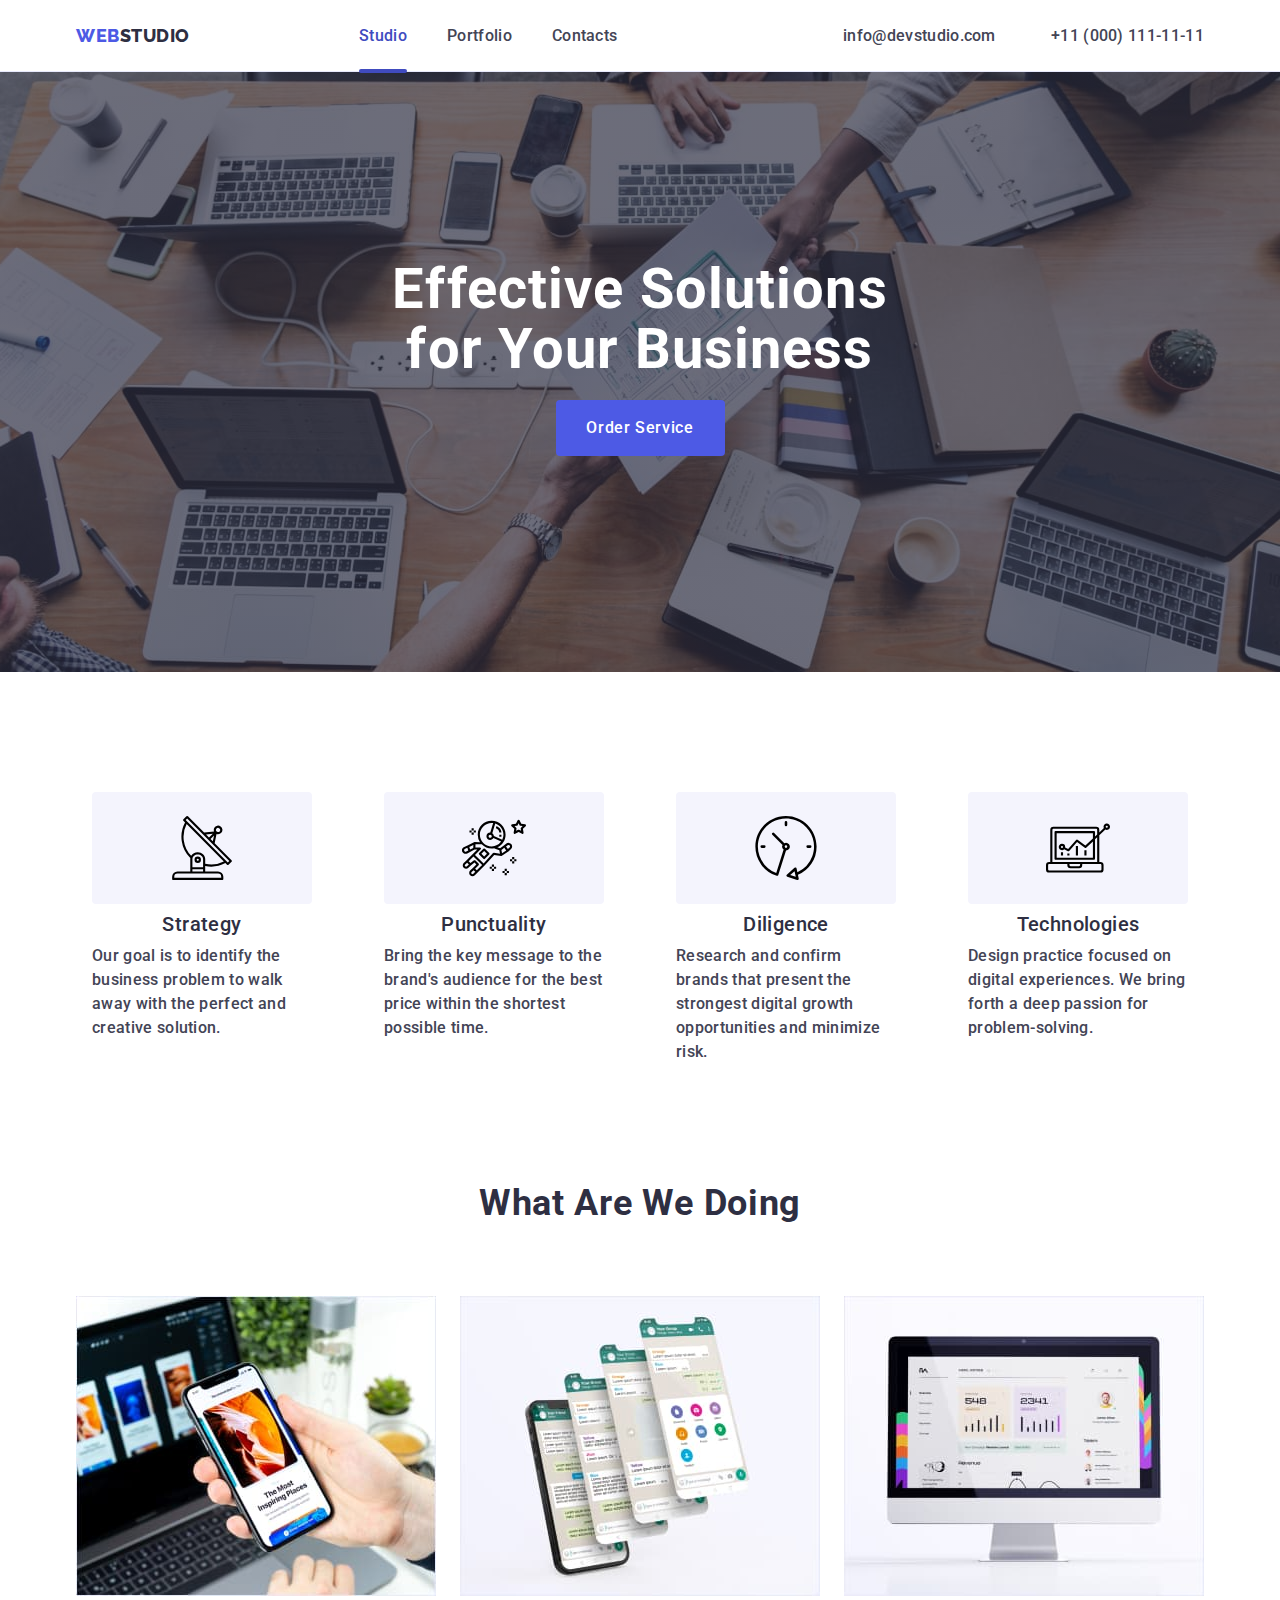
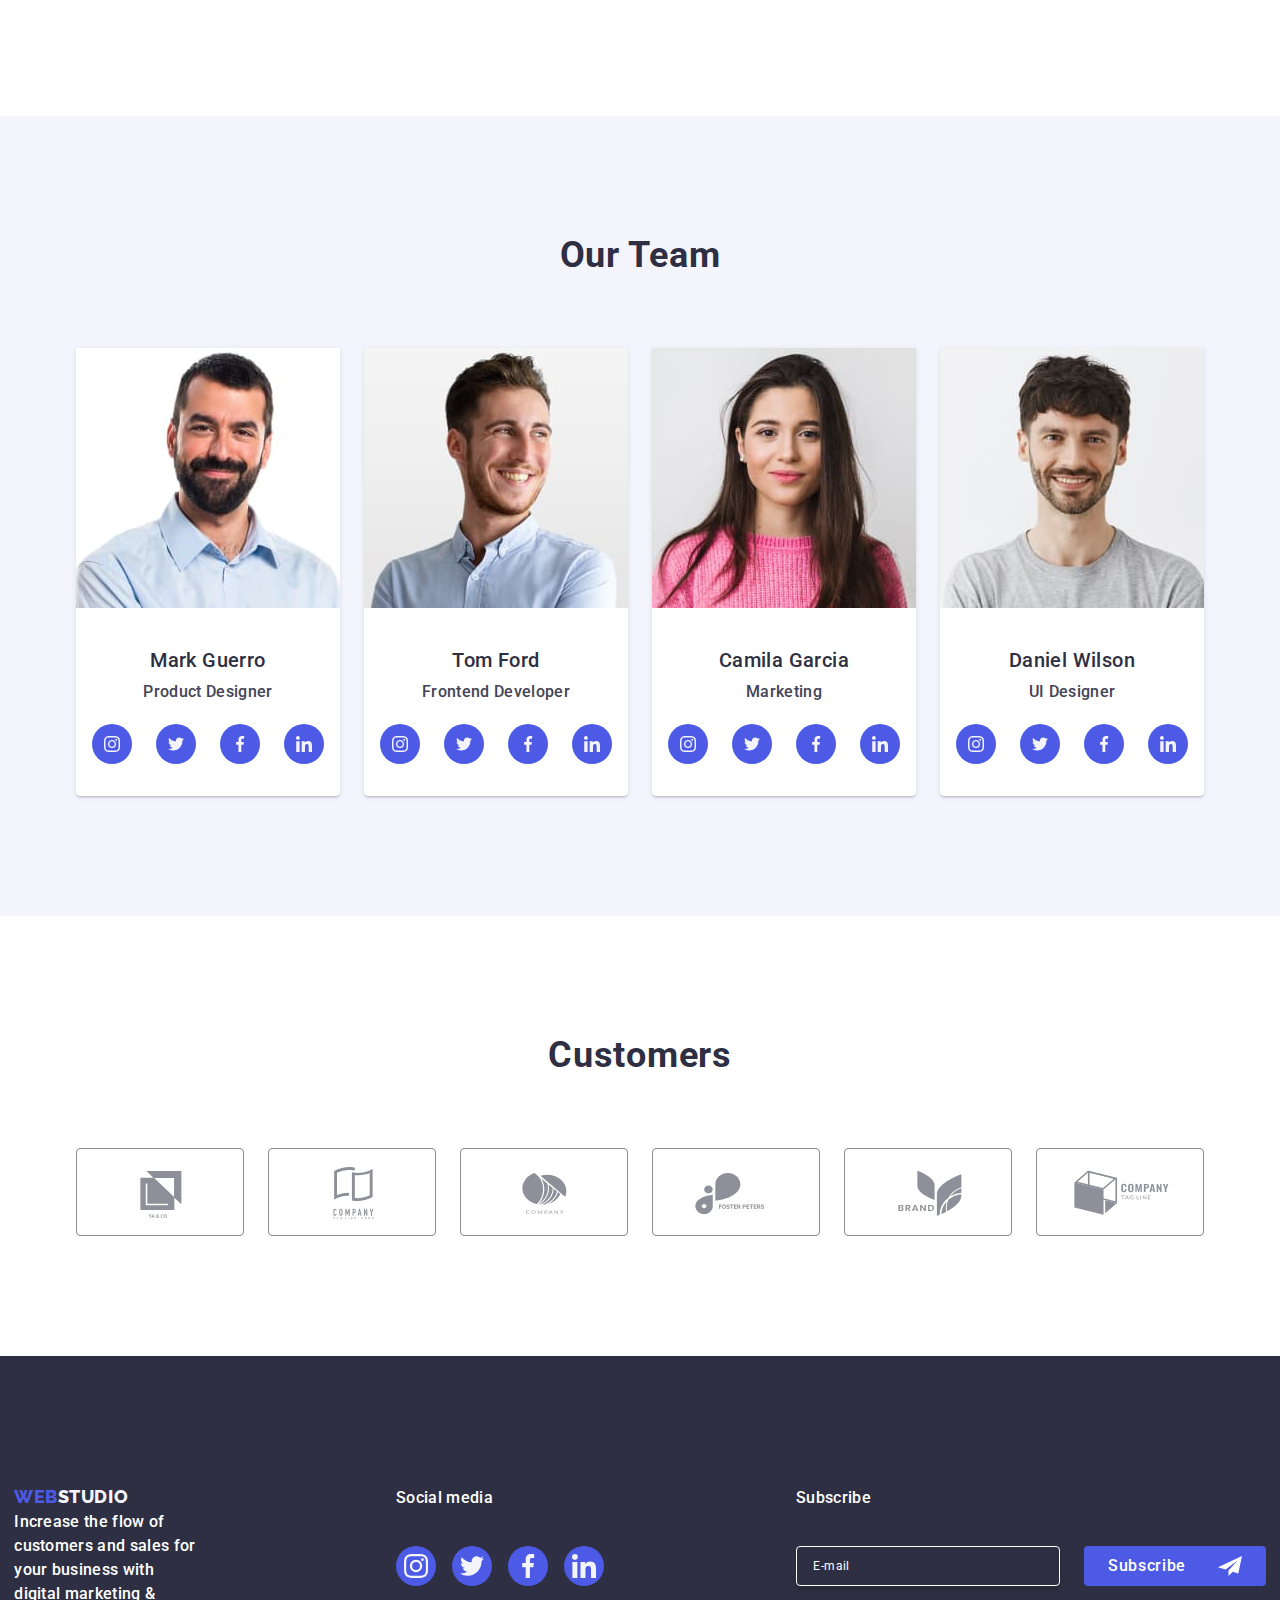
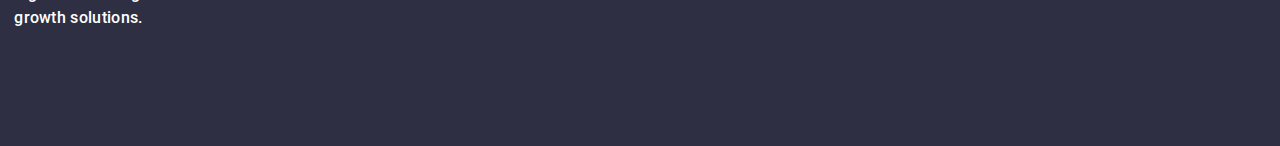
==== commit f2e18e67: "finale1" ====
--- a/index.html
+++ b/index.html
@@ -571,10 +571,57 @@
       </button>
 
       <ul class="mobile-menu">
-        <li><a href="" class="link">Studio</a></li>
-        <li><a href="" class="link">Portfolio</a></li>
+        <li><a href="./index.html" class="link active">Studio</a></li>
+        <li><a href="./portfolio.html" class="link">Portfolio</a></li>
         <li><a href="" class="link">Contacts</a></li>
       </ul>
+      <div class="mobiledown">
+        <address class="adress">
+          <ul class="list">
+            <li>
+              <a href="mailto:info@devstudio.com" class="adreslink link"
+                >info@devstudio.com</a
+              >
+            </li>
+            <li>
+              <a href="tel:11(000)1111111" class="adreslink link"
+                >+11 (000) 111-11-11</a
+              >
+            </li>
+          </ul>
+        </address>
+        <ul class="socialicons">
+          <li class="socialicon">
+            <a class="sociallink" href="">
+              <svg class="svgproperties" width="24" height="24">
+                <use href="./images/icons.svg#icon-instagram-2"></use>
+              </svg>
+            </a>
+          </li>
+          <li class="socialicon">
+            <a class="sociallink" href="">
+              <svg class="svgproperties" width="24" height="24">
+                <use href="./images/icons.svg#icon-twitter-1"></use>
+              </svg>
+            </a>
+          </li>
+          <li class="socialicon">
+            <a class="sociallink" href="">
+              <svg class="svgproperties" width="24" height="24">
+                <use href="./images/icons.svg#icon-facebook-1"></use>
+              </svg>
+            </a>
+          </li>
+          <li class="socialicon">
+            <a class="sociallink" href="">
+              <svg class="svgproperties" width="24" height="24">
+                <use href="./images/icons.svg#icon-linkedin-1"></use>
+              </svg>
+            </a>
+          </li>
+        </ul>
+        
+      </div>
     </div>
     <script src="./js/mobile-menu.js"></script>
     <script src="./js/modal.js"></script>
--- a/css/style.css
+++ b/css/style.css
@@ -124,7 +124,11 @@
 }
 
 .featuressection .list {
-  display: block;
+  display: inline-flex;
+  flex-direction: column;
+  align-items: flex-start;
+  gap: 72px;
+  margin: 0 16px;
 }
 
 .icon {
@@ -184,9 +188,9 @@
 .ourteamsection .list {
   display: flex;
   flex-direction: column;
-  justify-content: center;
+
   align-items: center;
-
+  gap: 72px;
   /* width: 80%; */
 }
 
@@ -454,6 +458,16 @@
   .footer .socialicons {
     padding: 20px 0 0 0;
   }
+
+  .footersubscribe .paragraph {
+    align-self: flex-start;
+  }
+
+  .subscribebox {
+    display: flex;
+    align-items: baseline;
+    gap: 40px;
+  }
 }
 @media (min-width: 1200px) {
   .headernav {
@@ -475,14 +489,13 @@
   }
   .container {
     width: 1158px;
-    margin: 0 auto;
     padding: 0 15px;
   }
-  .featuressection .list,
-  .ourteamsection .list {
+
+  .featuressection .list {
     display: flex;
     flex-direction: row;
-    width: 100%;
+    /* width: 100%; */
   }
   .featuressection .listitem,
   .teammember {
@@ -490,6 +503,13 @@
   }
   .skillssection {
     display: block;
+  }
+
+  .ourteamsection .list {
+    display: flex;
+    flex-direction: row;
+    gap: 24px;
+    flex-wrap: wrap;
   }
   .customers .list {
     display: flex;
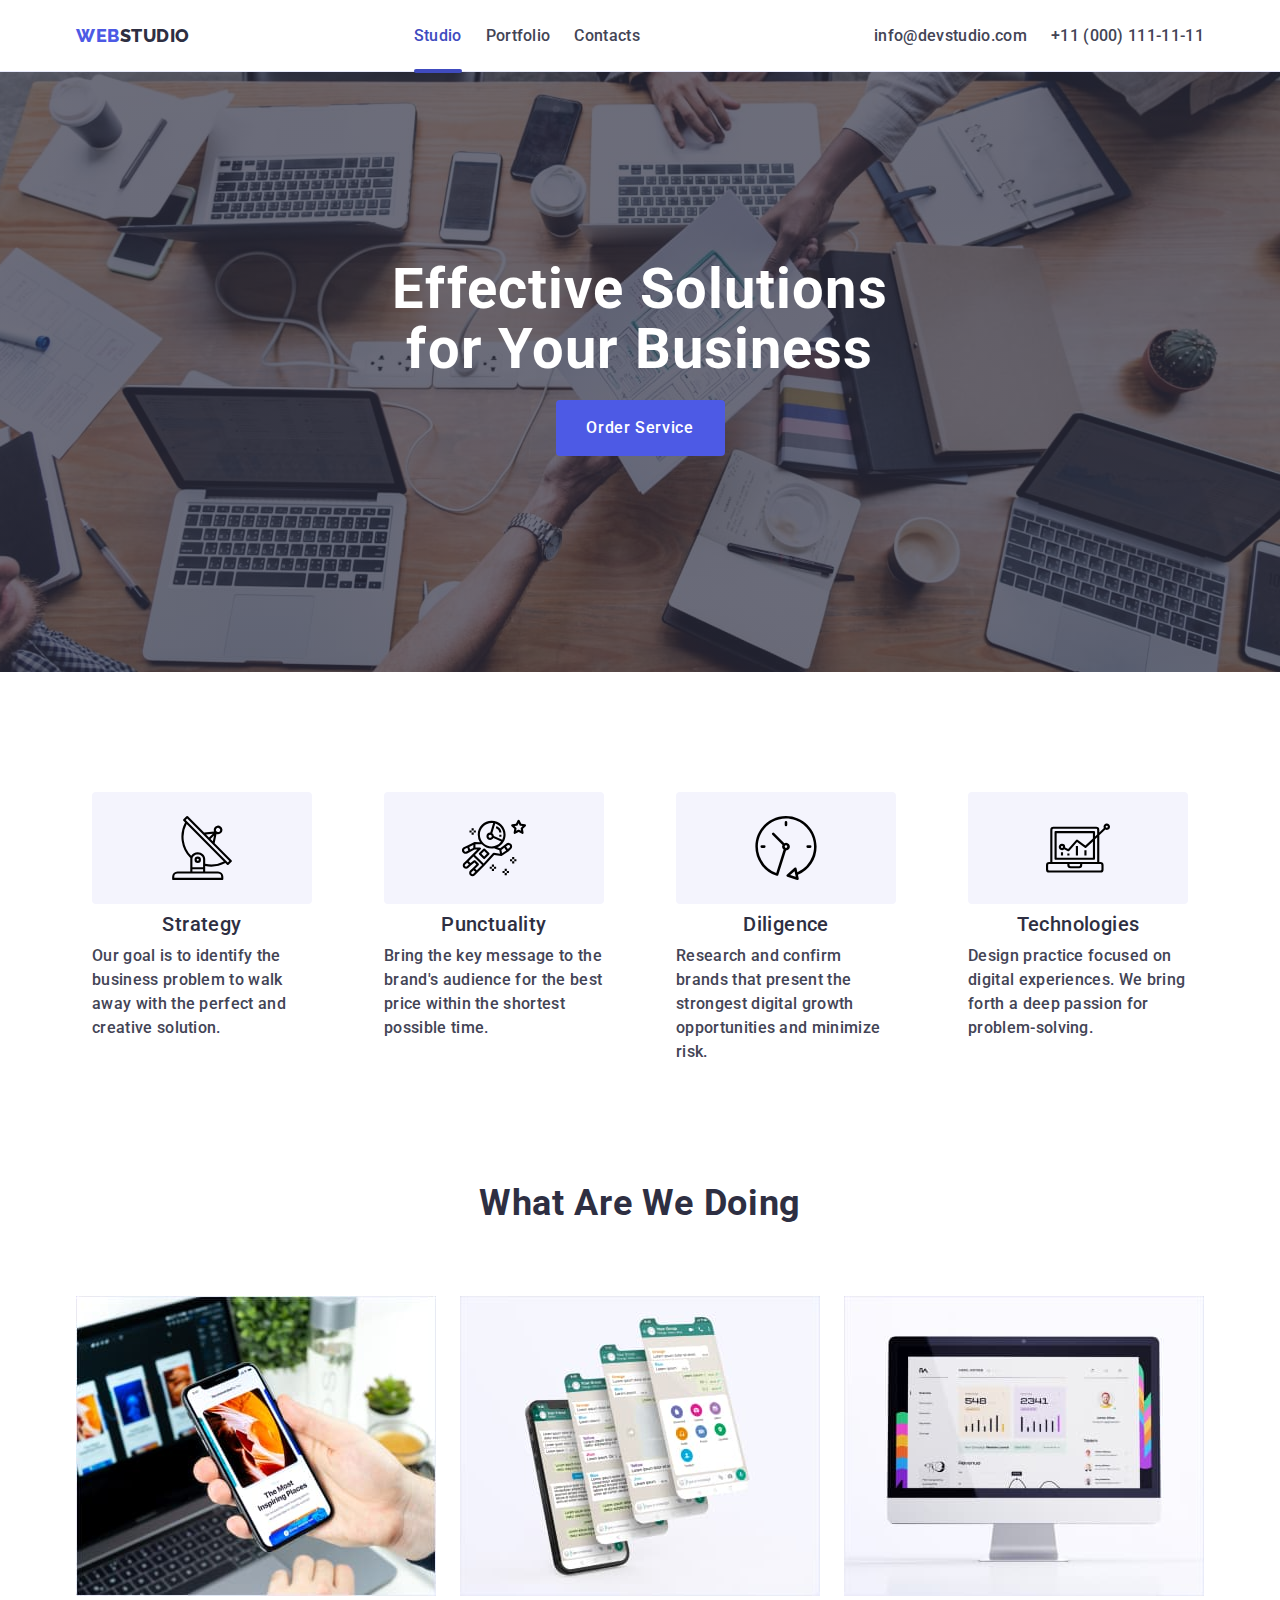
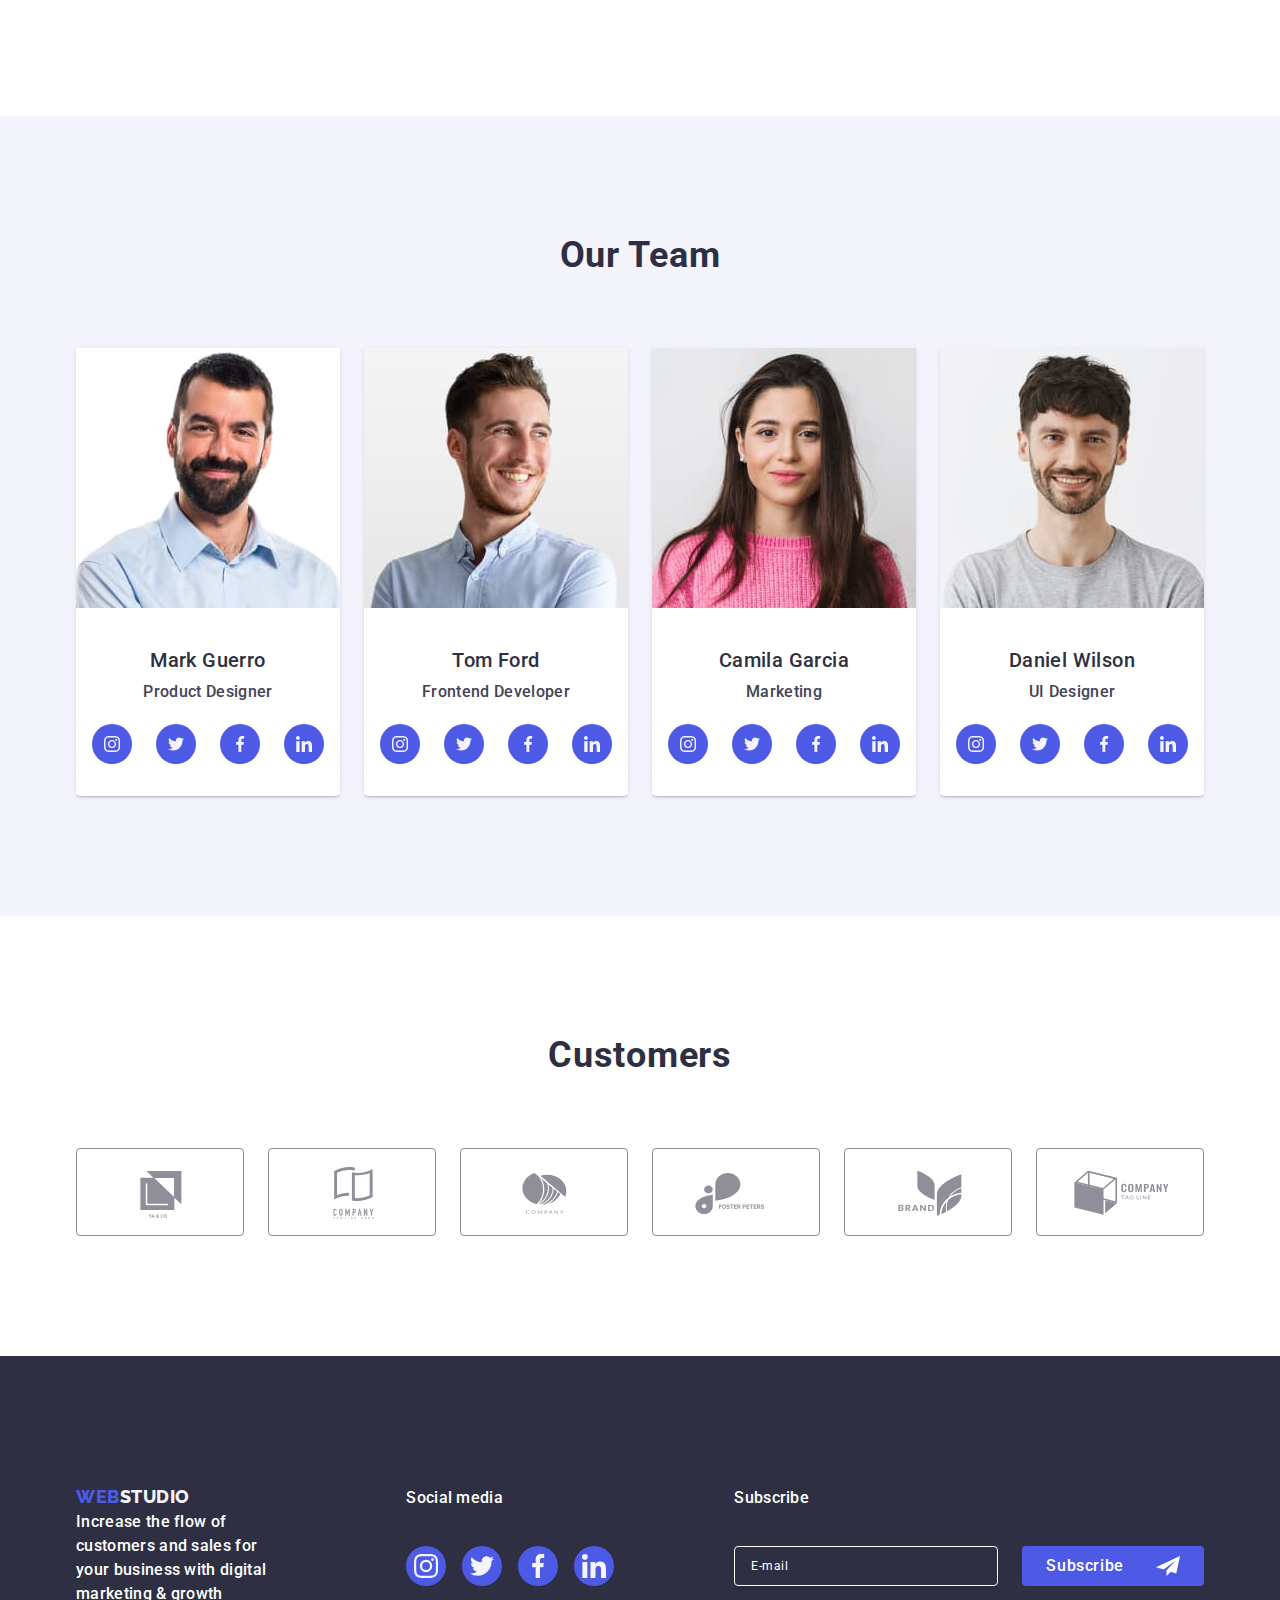
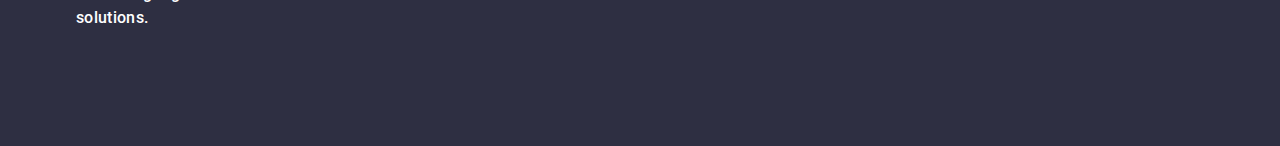
==== commit 935aaa3f: "srcset retina" ====
--- a/index.html
+++ b/index.html
@@ -177,6 +177,7 @@
             <li class="teammember">
               <img
                 src="images/MarkGuerro.jpg"
+                srcset="./images/MarkGuerro@2x.jpg 2x"
                 alt="middle age man in a blue shirt with short black stubble"
                 width="264"
                 height="260"
@@ -219,6 +220,7 @@
             <li class="teammember">
               <img
                 src="images/TomFord.jpg"
+                srcset="./images/TomFord@2x.jpg 2x"
                 alt="smiling young man with blond hair with short stubble"
                 width="264"
                 height="260"
@@ -261,6 +263,7 @@
             <li class="teammember">
               <img
                 src="images/CamilaGarcia.jpg"
+                srcset="./images/KamilaGarcia@2x.jpg 2x"
                 alt="Young attractive girl with dark brown long hair"
                 width="264"
                 height="260"
@@ -303,6 +306,7 @@
             <li class="teammember">
               <img
                 src="images/DanielWilson.jpg"
+                srcset="./images/DanielWilson@2x.jpg 2x"
                 alt="Young skiny guy with black curly hair and short stubble"
                 width="264"
                 height="260"
@@ -620,7 +624,6 @@
             </a>
           </li>
         </ul>
-        
       </div>
     </div>
     <script src="./js/mobile-menu.js"></script>
--- a/css/style.css
+++ b/css/style.css
@@ -30,12 +30,6 @@
   /* overflow-x: hidden; */
 }
 
-.container {
-  width: 100%;
-  margin: 0 auto;
-  padding: 0 15px;
-}
-
 .list {
   list-style: none;
   display: flex;
@@ -48,6 +42,8 @@
 }
 img {
   display: block;
+  max-width: 100%;
+  height: auto;
 }
 
 .visually-hidden {
@@ -65,6 +61,7 @@
 }
 
 /* HERO SECTION */
+
 .herosection {
   /* background-color: var(--logo-span-color); */
   background-image: linear-gradient(
@@ -80,6 +77,7 @@
   margin: 0 auto;
   height: 600px;
 }
+
 .herosection .container {
   display: flex;
   flex-direction: column;
@@ -123,12 +121,21 @@
   padding: 120px 0;
 }
 
+.featuressection .container {
+  display: flex;
+  justify-content: center;
+}
+
 .featuressection .list {
   display: inline-flex;
   flex-direction: column;
   align-items: flex-start;
   gap: 72px;
   margin: 0 16px;
+}
+
+.featuressection .listitem {
+  width: 396px;
 }
 
 .icon {
@@ -254,15 +261,29 @@
 /* SECTION 5 CUSTOMERS */
 .customers {
   padding: 120px 0;
-}
+  display: flex;
+  justify-content: center;
+}
+.customers .headertwo {
+  margin-bottom: 0;
+}
+.customers .container {
+  /* padding: 0 100px; */
+  width: 428px;
+}
+
 .customers .list {
   display: flex;
   flex-wrap: wrap;
   justify-content: center;
+  width: 100%;
+  /* margin: 0 40px; */
 }
 .customer {
   height: 88px;
-  width: calc((100% - 120px) / 2);
+  /* width: calc((100% - 120px) / 2); */
+  width: 190px;
+  margin-top: 72px;
 }
 
 .customerlink {
@@ -294,10 +315,12 @@
 }
 
 .portfolio .list {
+  display: flex;
   list-style: none;
   justify-content: center;
   gap: 24px;
   margin-bottom: 72px;
+  flex-wrap: wrap;
 }
 
 .portfoliolist {
@@ -307,9 +330,6 @@
   flex-wrap: wrap;
   column-gap: 24px;
   row-gap: 48px;
-}
-.portfolioitem {
-  width: calc((100% - 48px) / 3);
 }
 
 .portfoliolist .link {
@@ -394,26 +414,46 @@
 
 /* RESPOSNSIVE */
 
+@media (min-device-pixel-ratio: 2),
+  (min-resolution: 192dpi),
+  (min-resolution: 2dppx) {
+  .herosection {
+    background-image: linear-gradient(
+        rgba(46, 47, 66, 0.7),
+        rgba(46, 47, 66, 0.7)
+      ),
+      url(../images/herosection@2x.jpg);
+  }
+}
+
 @media (min-width: 769px) and (max-width: 1199px) {
+  .headercontainer {
+    width: 100%;
+
+    justify-content: space-between;
+    padding: 0 16px;
+  }
   .headernav {
     width: 60%;
   }
-
   .headernav .list {
     display: flex;
-    gap: 40px;
-  }
-
-  .adress {
-    width: 40%;
-  }
+    /* gap: 40px; */
+  }
+
   .adress .list {
     display: block;
   }
 
-  .container {
-    margin: 0 auto;
-    padding: 0 15px;
+  .featuressection .paragraph {
+    color: var(--SLATE, #434455);
+
+    font-family: Roboto;
+    font-size: 16px;
+    font-style: normal;
+    font-weight: 500;
+    line-height: 24px;
+    letter-spacing: 0.32px;
   }
   .featuressection .list,
   .ourteamsection .list {
@@ -421,35 +461,113 @@
     flex-direction: row;
     flex-wrap: wrap;
     justify-content: center;
-
+    /* width: 100%; */
+    /* padding: 0 150px; */
+  }
+  .featuressection .container {
     width: 100%;
-    /* padding: 0 150px; */
+
+    margin: 0 16px;
+  }
+
+  .featuressection .list {
+    gap: 23px;
+    width: 769px;
   }
 
   .featuressection .listitem {
-    width: calc((100% - 72px) / 2);
+    /* width: calc((100% - 72px) / 2); */
+    width: 356px;
+    padding-top: 72px;
+  }
+
+  .featuressection .listitem:nth-child(-n + 2) {
+    padding-top: 0;
+  }
+
+  .featuressection .headerthree {
+    color: var(--NAVY-BLUE, #2e2f42);
+    text-align: start;
+    font-family: Roboto;
+    font-size: 36px;
+    font-style: normal;
+    font-weight: 700;
+    line-height: 40px; /* 111.111% */
+    letter-spacing: 0.72px;
+    text-transform: capitalize;
+  }
+  .ourteamsection .headertwo,
+  .customers .headertwo {
+    color: var(--NAVY-BLUE, #2e2f42);
+    text-align: center;
+
+    font-family: Roboto;
+    font-size: 36px;
+    font-style: normal;
+    font-weight: 700;
+    line-height: 40px; /* 111.111% */
+    letter-spacing: 0.72px;
+    text-transform: capitalize;
+  }
+  .ourteamsection {
+    display: flex;
+    justify-content: center;
+  }
+  .ourteamsection .container {
+    width: 768px;
+  }
+
+  .ourteamsection .list {
+    width: 100%;
+    padding: 0 83px;
   }
 
   .teammember {
+    /* width: calc((100% - 240px) / 2); */
     width: 264px;
   }
+  .customers {
+    padding: 96px 0;
+    display: flex;
+    justify-content: center;
+  }
+  .customers .container {
+    width: 768px;
+    display: flex;
+    /* width: 769px; */
+    /* margin: 96px 0; */
+    flex-direction: column;
+    justify-content: flex-end;
+    align-items: center;
+    justify-content: center;
+    /* gap: 96px; */
+  }
   .customers .list {
-    display: flex;
+    width: 100%;
+    display: flex;
+    flex-direction: row;
+    /* justify-content: flex-end; */
+    align-items: center;
+    /* justify-content: center; */
+    gap: 36px;
+  }
+  .customers .headertwo {
+    margin-bottom: 0;
+  }
+  .customer {
+    /* width: calc((100% - 120px) / 3); */
+    width: 168px;
+    margin-top: 72px;
+  }
+  .subscribefooterlabel .textbox {
+    max-width: 264px;
+  }
+  .footercontainer {
+    /* border: 1px solid red; */
+    display: flex;
+    flex-direction: row;
     flex-wrap: wrap;
     justify-content: center;
-  }
-  .customer {
-    width: calc((100% - 120px) / 3);
-  }
-  .subscribefooterlabel .textbox {
-    max-width: 264px;
-  }
-  .footercontainer {
-    /* border: 1px solid red; */
-    display: flex;
-    flex-direction: row;
-    flex-wrap: wrap;
-    justify-content: start;
     align-items: baseline;
     width: 100%;
     gap: 40px;
@@ -470,18 +588,20 @@
   }
 }
 @media (min-width: 1200px) {
+  .container {
+    width: 100%;
+    margin: 0 auto;
+    padding: 0 15px;
+  }
   .headernav {
-    width: 60%;
+    width: 50%;
   }
 
   .headernav .list {
     display: flex;
-    gap: 40px;
-  }
-
-  .adress {
-    width: 40%;
-  }
+    /* gap: 40px; */
+  }
+
   .adress .list {
     display: flex;
 
@@ -511,7 +631,16 @@
     gap: 24px;
     flex-wrap: wrap;
   }
+  .customers .headertwo {
+    margin-bottom: 0;
+  }
+  .customers .container {
+    /* width: 100%; */
+    /* padding: 0 156px; */
+    width: 1158px;
+  }
   .customers .list {
+    width: 100%;
     display: flex;
     flex-direction: row;
     /* flex-wrap: wrap; */
@@ -523,6 +652,7 @@
     display: flex;
     align-items: baseline;
     flex-direction: row;
+    gap: 0;
   }
   .subscribebox {
     display: flex;
@@ -549,6 +679,9 @@
   .subscribefooterlabel .textbox {
     width: 264px;
   }
+  .portfolioitem {
+    width: calc((100% - 48px) / 3);
+  }
 }
 
 @media (max-width: 1199px) {
